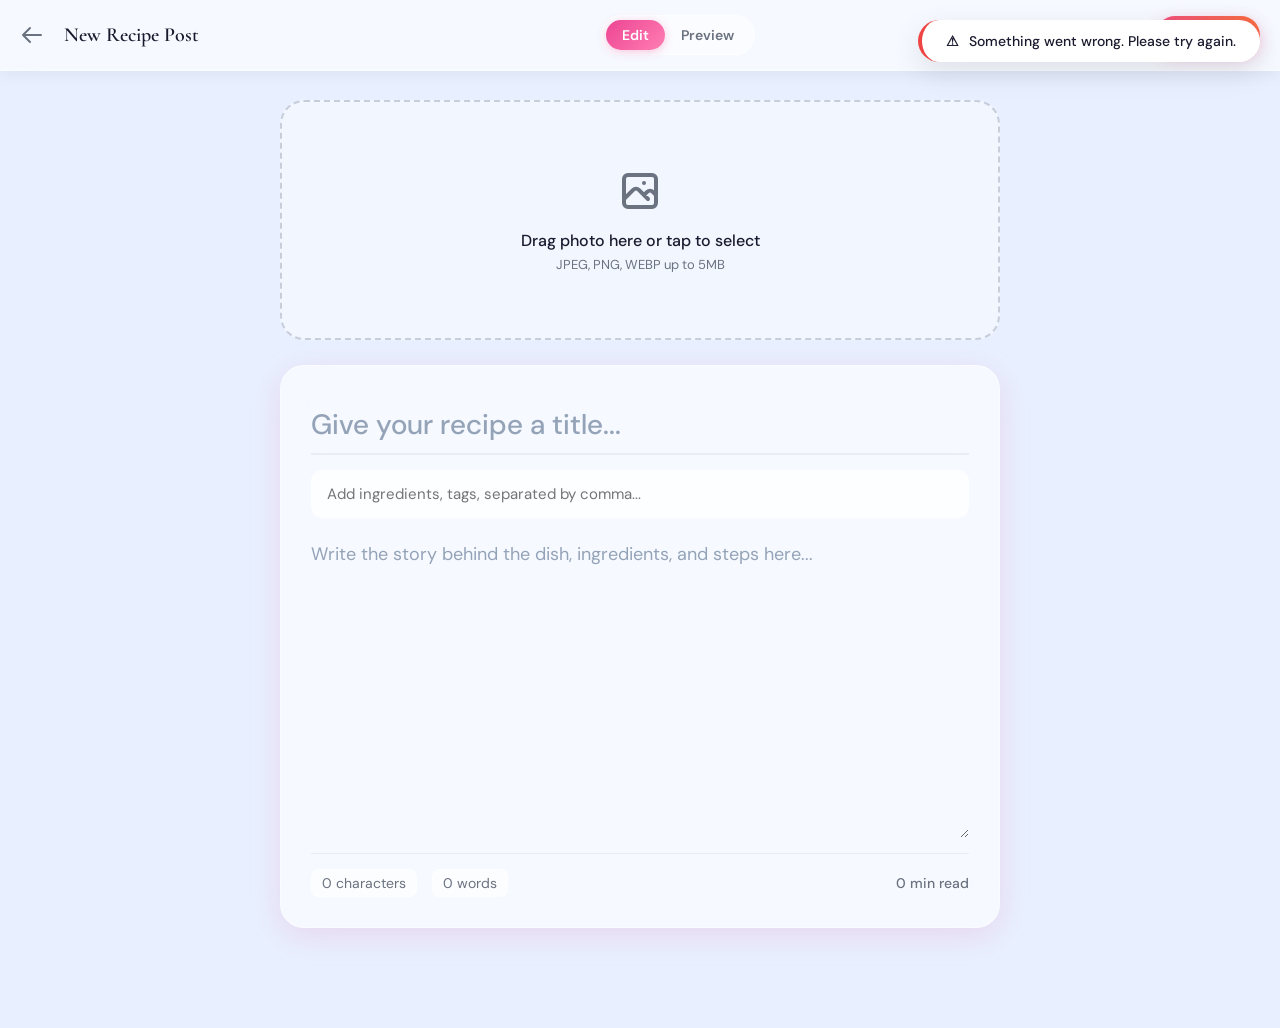
==== create-post.html @ 3d7f7ff1 "Initial commit for Vercel deployment" ====
<!DOCTYPE html>
<html lang="en">
<head>
  <meta charset="UTF-8">
  <meta name="viewport" content="width=device-width, initial-scale=1.0">
  <title>Create Post - Admin</title>

  <!-- Google Fonts -->
  <link rel="preconnect" href="https://fonts.googleapis.com">
  <link rel="preconnect" href="https://fonts.gstatic.com" crossorigin>
  <link href="https://fonts.googleapis.com/css2?family=Cormorant+Garamond:ital,wght@1,500;1,600&family=DM+Sans:wght@400;500;600;700&display=swap" rel="stylesheet">

  <!-- Styles -->
  <link rel="stylesheet" href="css/design-system.css">
  <link rel="stylesheet" href="css/create-post.css">

  <script src="https://cdn.jsdelivr.net/npm/@supabase/supabase-js@2"></script>
</head>

<body class="create-page">

  <!-- Navigation Setup -->
  <nav class="create-nav">
    <div class="header-actions">
      <button class="back-btn" onclick="history.length > 1 ? history.back() : window.location.href='feed.html'">
        <svg fill="none" stroke="currentColor" width="24" viewBox="0 0 24 24"><path stroke-linecap="round" stroke-linejoin="round" stroke-width="2" d="M10 19l-7-7m0 0l7-7m-7 7h18"></path></svg>
      </button>
      <span class="nav-title">New Recipe Post</span>
    </div>
    
    <div class="mode-toggle">
      <button id="editToggleBtn" class="toggle-btn active" onclick="toggleMode('edit')">Edit</button>
      <button id="previewToggleBtn" class="toggle-btn" onclick="toggleMode('preview')">Preview</button>
    </div>
    
    <button class="submit-btn" style="width: auto; padding: 0 24px; min-height: 38px;" onclick="handleInitiatePublish()">
      Publish
    </button>
  </nav>

  <!-- Editor Form Layout -->
  <main id="editorContainer" class="editor-container">
    
    <!-- Drag & Drop Interactive Upload -->
    <div class="upload-zone" id="uploadZone">
      <div id="uploadTextContainer" style="text-align: center;">
        <svg class="upload-icon" fill="none" stroke="currentColor" viewBox="0 0 24 24"><path stroke-linecap="round" stroke-linejoin="round" stroke-width="2" d="M4 16l4.586-4.586a2 2 0 012.828 0L16 16m-2-2l1.586-1.586a2 2 0 012.828 0L20 14m-6-6h.01M6 20h12a2 2 0 002-2V6a2 2 0 00-2-2H6a2 2 0 00-2 2v12a2 2 0 002 2z"></path></svg>
        <p class="upload-text">Drag photo here or tap to select</p>
        <p class="upload-hint">JPEG, PNG, WEBP up to 5MB</p>
      </div>

      <input type="file" id="fileInput" accept="image/jpeg, image/png, image/webp" style="display: none;">

      <div class="image-preview-container" id="imagePreviewContainer">
        <img id="previewImg" class="image-preview" src="[data-uri]" alt="Preview" loading="lazy">
        <button type="button" class="change-photo-btn" onclick="triggerFileSelect(event)">
          <svg width="14" fill="none" stroke="currentColor" viewBox="0 0 24 24"><path stroke-linecap="round" stroke-linejoin="round" stroke-width="2" d="M3 9a2 2 0 012-2h.93a2 2 0 001.664-.89l.812-1.22A2 2 0 0110.07 4h3.86a2 2 0 011.664.89l.812 1.22A2 2 0 0018.07 7H19a2 2 0 012 2v9a2 2 0 01-2 2H5a2 2 0 01-2-2V9z"></path><path stroke-linecap="round" stroke-linejoin="round" stroke-width="2" d="M15 13a3 3 0 11-6 0 3 3 0 016 0z"></path></svg> Change Photo
        </button>
      </div>
    </div>

    <!-- Main Content Input Form -->
    <div class="editor-card">
      <input type="text" id="postTitleInput" class="title-input" placeholder="Give your recipe a title..." aria-label="Recipe Title" required>
      
      <!-- Tags / Categories Input -->
      <div class="tags-input-wrapper" id="tagsWrapper" style="margin-top: 15px;">
        <!-- Tag chips injected by JS -->
        <input type="text" id="tagsInput" class="tag-input" placeholder="Add ingredients, tags, separated by comma..." aria-label="Recipe Tags">
      </div>

      <textarea id="postContentInput" class="content-input" placeholder="Write the story behind the dish, ingredients, and steps here..." aria-label="Recipe Content" required></textarea>
      
      <div class="editor-meta">
        <div class="meta-stats">
          <span class="meta-chip" id="charCountLabel">0 characters</span>
          <span class="meta-chip" id="wordCountLabel">0 words</span>
        </div>
        <span id="readTimeLabel" style="font-weight: 500;">0 min read</span>
      </div>
    </div>
  </main>

  <!-- Realtime Preview Skeleton Block -->
  <main id="previewContainer" class="preview-container">
    <div class="preview-hero">
      <img id="prevHeroImage" src="" alt="Hero Background">
    </div>
    <div class="preview-card">
      <h1 class="preview-title" id="prevTitle">Title Template</h1>
      <div class="preview-tags" id="prevTags"></div>
      <div class="preview-meta">
        <span id="prevDate">Date</span> | Just Now
      </div>
      <div class="preview-body" id="prevBody">
        Content Template.
      </div>
    </div>
  </main>

  <!-- Full Screen Blocking Publish State (Prevents corruption) -->
  <div id="publishOverlay" class="publish-overlay">
    <div class="publishing-spinner"></div>
    <div class="publishing-text">Publishing to Silvassa...</div>
  </div>

  <div id="toastContainer" class="toast-container"></div>

  <script src="js/config.js"></script>
  <script src="js/utils.js"></script>
  <script src="js/create-post.js"></script>
</body>
</html>
---- css/design-system.css ----
/* ============================================================
   DESIGN SYSTEM — HappyFoodHappySilvassa
   Global tokens, resets, and shared component styles.
   Link this file on EVERY page of the app.
   ============================================================ */

/* === DESIGN TOKENS === */
:root {
  --color-pink: #ed4593;
  --color-blue: #e8f0ff;
  --color-dark: #1a1a2e;
  --color-gray: #6b7280;
  --color-success: #10b981;
  --color-error: #ef4444;
  --glass-bg: rgba(255, 255, 255, 0.60);
  --glass-blur: blur(20px);
  --glass-border: 1px solid rgba(255, 255, 255, 0.40);
  --radius-card: 24px;
  --radius-pill: 50px;
  --shadow-pink: 0 8px 32px rgba(237, 69, 147, 0.15);
  --font-serif: 'Cormorant Garamond', serif;
  --font-sans: 'DM Sans', sans-serif;
}

/* === RESET === */
* {
  box-sizing: border-box;
  margin: 0;
  padding: 0;
}

body {
  font-family: var(--font-sans);
  background-color: var(--color-blue);
  color: var(--color-dark);
  min-height: 100vh;
}

/* === SHARED BUTTON STYLES === */
.submit-btn {
  width: 100%;
  min-height: 48px;
  border: none;
  border-radius: var(--radius-pill);
  background: linear-gradient(45deg, var(--color-pink) 0%, #ff8a00 100%);
  background-size: 200% auto;
  color: white;
  font-family: var(--font-sans);
  font-weight: 600;
  font-size: 16px;
  cursor: pointer;
  transition: all 0.3s ease;
  display: flex;
  align-items: center;
  justify-content: center;
  box-shadow: 0 4px 15px rgba(237, 69, 147, 0.3);
  position: relative;
  overflow: hidden;
}

.submit-btn:hover {
  box-shadow: 0 6px 20px rgba(237, 69, 147, 0.5);
  background-position: right center;
}

.submit-btn:active {
  transform: scale(0.97);
}

/* Spinner inside buttons */
.submit-btn .spinner {
  display: none;
  width: 20px;
  height: 20px;
  border: 3px solid rgba(255, 255, 255, 0.3);
  border-top-color: white;
  border-radius: 50%;
  animation: spin 1s linear infinite;
}

.submit-btn.loading .btn-text {
  display: none;
}

.submit-btn.loading .spinner {
  display: block;
}

.submit-btn.loading {
  pointer-events: none;
  opacity: 0.8;
}

@keyframes spin {
  to { transform: rotate(360deg); }
}

/* === TOAST SYSTEM === */
.toast-container {
  position: fixed;
  top: 20px;
  right: 20px;
  z-index: 1000;
  display: flex;
  flex-direction: column;
  gap: 10px;
}

.toast {
  padding: 12px 24px;
  border-radius: var(--radius-pill);
  background: white;
  color: var(--color-dark);
  font-weight: 500;
  font-size: 14px;
  box-shadow: 0 10px 30px rgba(0, 0, 0, 0.1);
  display: flex;
  align-items: center;
  gap: 10px;
  transform: translateX(120%);
  transition: transform 0.3s cubic-bezier(0.34, 1.56, 0.64, 1), opacity 0.3s ease;
}

.toast.show {
  transform: translateX(0);
}

.toast.hide {
  opacity: 0;
  transform: translateY(-20px);
}

.toast.success {
  border-left: 4px solid var(--color-success);
}

.toast.error {
  border-left: 4px solid var(--color-error);
}

.toast.info {
  border-left: 4px solid var(--color-blue);
}

/* === SHARED FORM INPUT STYLES === */
.input-group {
  margin-bottom: 20px;
  position: relative;
}

.input-group input {
  width: 100%;
  padding: 0 20px 0 45px;
  border: 1px solid rgba(255, 255, 255, 0.7);
  border-radius: var(--radius-pill);
  min-height: 48px;
  font-family: var(--font-sans);
  font-size: 15px;
  background: rgba(255, 255, 255, 0.8);
  color: var(--color-dark);
  outline: none;
  transition: all 0.2s ease;
}

.input-group input:focus {
  border-color: var(--color-pink);
  box-shadow: 0 0 0 3px rgba(237, 69, 147, 0.1);
  background: #fff;
}

.password-toggle {
  position: absolute;
  right: 15px;
  top: 50%;
  transform: translateY(-50%);
  background: none;
  border: none;
  cursor: pointer;
  color: var(--color-gray);
  display: flex;
  align-items: center;
  justify-content: center;
  padding: 5px;
}

.password-toggle:hover {
  color: var(--color-pink);
}

.password-toggle svg {
  width: 20px;
  height: 20px;
}

/* SVG icon utility for inputs */
.icon {
  width: 20px;
  height: 20px;
  position: absolute;
  left: 15px;
  top: 14px;
  color: var(--color-gray);
}

/* === ADMIN NOTIFICATION SYSTEM === */
.admin-bell-fab {
  position: fixed;
  bottom: 20px;
  left: 20px;
  width: 56px;
  height: 56px;
  background: var(--color-dark);
  color: white;
  border-radius: 50%;
  display: flex;
  align-items: center;
  justify-content: center;
  box-shadow: 0 4px 15px rgba(0,0,0,0.3);
  cursor: pointer;
  z-index: 9999;
  transition: all 0.3s ease;
}
.admin-bell-fab:hover {
  transform: scale(1.1) rotate(10deg);
  background: var(--color-pink);
}

.admin-notif-panel {
  position: fixed;
  bottom: 90px;
  left: 20px;
  width: 320px;
  max-width: calc(100vw - 40px);
  background: var(--glass-bg);
  backdrop-filter: var(--glass-blur);
  -webkit-backdrop-filter: var(--glass-blur);
  border: var(--glass-border);
  border-radius: var(--radius-card);
  box-shadow: 0 10px 40px rgba(0,0,0,0.2);
  z-index: 9998;
  opacity: 0;
  pointer-events: none;
  transform: translateY(20px);
  transition: all 0.3s cubic-bezier(0.175, 0.885, 0.32, 1.275);
  display: flex;
  flex-direction: column;
  overflow: hidden;
}
.admin-notif-panel.active {
  opacity: 1;
  pointer-events: auto;
  transform: translateY(0);
}

.notif-header {
  padding: 15px 20px;
  border-bottom: 1px solid rgba(0,0,0,0.05);
  display: flex;
  justify-content: space-between;
  align-items: center;
  background: rgba(255,255,255,0.5);
}

.notif-content {
  max-height: 400px;
  overflow-y: auto;
  display: flex;
  flex-direction: column;
}

.notif-item {
  display: flex;
  align-items: center;
  gap: 12px;
  padding: 12px 20px;
  border-bottom: 1px solid rgba(0,0,0,0.05);
  text-decoration: none;
  transition: background 0.2s;
}
.notif-item:hover {
  background: rgba(255,255,255,0.7);
}
.notif-item:last-child {
  border-bottom: none;
}
.notif-icon {
  width: 36px;
  height: 36px;
  border-radius: 50%;
  display: flex;
  align-items: center;
  justify-content: center;
  font-size: 16px;
  flex-shrink: 0;
}
.notif-details {
  display: flex;
  flex-direction: column;
}

/* === MODAL & CONFIRMATION SYSTEM === */
.modal-overlay {
  position: fixed;
  top: 0;
  left: 0;
  width: 100%;
  height: 100%;
  background: rgba(0, 0, 0, 0.4);
  backdrop-filter: blur(8px);
  -webkit-backdrop-filter: blur(8px);
  display: flex;
  align-items: center;
  justify-content: center;
  z-index: 10000;
  opacity: 0;
  visibility: hidden;
  transition: all 0.3s ease;
}

.modal-overlay.show {
  opacity: 1;
  visibility: visible;
}

.modal-content {
  background: var(--glass-bg);
  backdrop-filter: var(--glass-blur);
  -webkit-backdrop-filter: var(--glass-blur);
  border: var(--glass-border);
  border-radius: var(--radius-card);
  padding: 30px;
  width: 90%;
  max-width: 400px;
  transform: scale(0.9);
  transition: all 0.3s cubic-bezier(0.34, 1.56, 0.64, 1);
  text-align: center;
  box-shadow: 0 20px 50px rgba(0, 0, 0, 0.2);
}

.modal-overlay.show .modal-content {
  transform: scale(1);
}

.modal-title {
  font-family: var(--font-serif);
  font-size: 24px;
  margin-bottom: 15px;
  color: var(--color-dark);
}

.modal-text {
  font-family: var(--font-sans);
  font-size: 16px;
  color: var(--color-gray);
  margin-bottom: 25px;
}

.modal-actions {
  display: flex;
  gap: 15px;
}

.modal-btn {
  flex: 1;
  padding: 12px;
  border-radius: var(--radius-pill);
  font-family: var(--font-sans);
  font-weight: 600;
  font-size: 14px;
  cursor: pointer;
  transition: all 0.2s ease;
  border: none;
}

.modal-btn-cancel {
  background: rgba(0, 0, 0, 0.05);
  color: var(--color-dark);
}

.modal-btn-cancel:hover {
  background: rgba(0, 0, 0, 0.1);
}

.modal-btn-confirm {
  background: var(--color-error);
  color: white;
  box-shadow: 0 4px 15px rgba(239, 68, 68, 0.3);
}

.modal-btn-confirm:hover {
  background: #dc2626;
  box-shadow: 0 6px 20px rgba(239, 68, 68, 0.5);
}

/* ============================================================
   DAY 7: MOBILE & ACCESSIBILITY POLISH
   ============================================================ */

/* 1. Universal Touch Feedback */
a:active, button:active, .nav-item:active, .post-card:active {
  transform: scale(0.96);
  opacity: 0.9;
}

/* 2. High Contrast Focus States for A11y */
input:focus, textarea:focus, button:focus, a:focus {
  outline: 3px solid var(--color-pink);
  outline-offset: 2px;
  border-color: transparent !important;
}

/* 3. Mobile Keyboard Padding */
@media screen and (max-width: 768px) {
  /* Provide empty room so mobile keyboard doesn't cover input forms */
  body:has(input:focus, textarea:focus) {
    padding-bottom: 300px !important;
  }
  
  /* Ensure minimum tap targets on mobile for all forms/buttons */
  input, button, select, textarea, .nav-item {
    min-height: 48px !important; 
    min-width: 48px;
  }
}
---- css/create-post.css ----
/* ============================================================
   CREATE POST PAGE STYLES — HappyFoodHappySilvassa
   ============================================================ */

/* === PAGE FOUNDATION === */
body.create-page {
  background: var(--color-blue);
  min-height: 100vh;
  padding-bottom: 60px;
}

/* === TOP NAVIGATION BAR === */
.create-nav {
  position: fixed;
  top: 0;
  left: 0;
  width: 100%;
  padding: 15px 20px;
  display: flex;
  align-items: center;
  justify-content: space-between;
  background: var(--glass-bg);
  backdrop-filter: var(--glass-blur);
  border-bottom: var(--glass-border);
  z-index: 100;
  box-shadow: 0 4px 15px rgba(0,0,0,0.05);
}
.nav-title {
  font-family: var(--font-serif);
  font-size: 20px;
  color: var(--color-dark);
  font-weight: 600;
  margin-left: 10px;
}
.back-btn {
  background: none;
  border: none;
  color: var(--color-gray);
  display: flex;
  align-items: center;
  justify-content: center;
  cursor: pointer;
  transition: all 0.2s ease;
}
.back-btn:hover { color: var(--color-pink); }
.header-actions {
  display: flex;
  align-items: center;
  gap: 10px;
}

/* Mode Toggle (Edit | Preview) */
.mode-toggle {
  display: flex;
  background: rgba(255,255,255,0.5);
  border-radius: var(--radius-pill);
  padding: 4px;
  border: var(--glass-border);
}
.toggle-btn {
  padding: 6px 16px;
  border: none;
  background: transparent;
  border-radius: var(--radius-pill);
  font-family: var(--font-sans);
  font-size: 14px;
  font-weight: 600;
  color: var(--color-gray);
  cursor: pointer;
  transition: all 0.3s ease;
}
.toggle-btn.active {
  background: linear-gradient(135deg, var(--color-pink), #ff7eb3);
  color: white;
  box-shadow: 0 2px 10px rgba(237, 69, 147, 0.3);
}

/* === EDITOR CONTAINER === */
.editor-container {
  max-width: 760px;
  margin: 100px auto 40px auto;
  padding: 0 20px;
}

/* === IMAGE UPLOAD ZONE === */
.upload-zone {
  width: 100%;
  height: 240px;
  background: rgba(255,255,255,0.4);
  border: 2px dashed rgba(107, 114, 128, 0.3);
  border-radius: var(--radius-card);
  display: flex;
  flex-direction: column;
  align-items: center;
  justify-content: center;
  cursor: pointer;
  transition: all 0.3s ease;
  overflow: hidden;
  position: relative;
  margin-bottom: 25px;
}
.upload-zone:hover {
  background: rgba(255,255,255,0.8);
  border-color: var(--color-pink);
}
.upload-zone.dragover {
  background: rgba(237, 69, 147, 0.1);
  border-color: var(--color-pink);
  transform: scale(1.02);
}

.upload-icon {
  width: 48px;
  height: 48px;
  color: var(--color-gray);
  margin-bottom: 10px;
  transition: color 0.3s;
}
.upload-zone:hover .upload-icon { color: var(--color-pink); }
.upload-text {
  font-family: var(--font-sans);
  color: var(--color-dark);
  font-weight: 500;
}
.upload-hint {
  font-size: 13px;
  color: var(--color-gray);
  margin-top: 5px;
}

/* Image Preview State */
.image-preview-container {
  position: absolute;
  top: 0;
  left: 0;
  width: 100%;
  height: 100%;
  display: none; /* JS toggled */
}
.image-preview-container.active { display: block; }

.image-preview {
  width: 100%;
  height: 100%;
  object-fit: cover;
}

.change-photo-btn {
  position: absolute;
  bottom: 15px;
  right: 15px;
  background: rgba(0,0,0,0.6);
  backdrop-filter: blur(4px);
  color: white;
  border: 1px solid rgba(255,255,255,0.2);
  padding: 8px 16px;
  border-radius: var(--radius-pill);
  font-family: var(--font-sans);
  font-size: 13px;
  font-weight: 600;
  cursor: pointer;
  display: flex;
  align-items: center;
  gap: 6px;
  transition: all 0.2s;
}
.change-photo-btn:hover { background: rgba(0,0,0,0.8); transform: translateY(-2px); }

/* === FORM FIELDS === */
.editor-card {
  background: var(--glass-bg);
  backdrop-filter: var(--glass-blur);
  border: var(--glass-border);
  border-radius: var(--radius-card);
  padding: 30px;
  box-shadow: var(--shadow-pink);
}

.form-group { margin-bottom: 20px; position: relative; }

/* Tags Input */
.tags-input-wrapper {
  display: flex;
  flex-wrap: wrap;
  gap: 8px;
  padding: 12px 15px;
  background: rgba(255,255,255,0.7);
  border: 1px solid rgba(255,255,255,0.4);
  border-radius: 12px;
  transition: all 0.3s ease;
  min-height: 48px;
}
.tags-input-wrapper:focus-within {
  background: white;
  border-color: var(--color-pink);
  box-shadow: 0 0 0 3px rgba(237, 69, 147, 0.1);
}

.tag-chip {
  background: linear-gradient(135deg, var(--color-pink), #ff7eb3);
  color: white;
  padding: 4px 12px;
  border-radius: var(--radius-pill);
  font-size: 13px;
  font-weight: 600;
  display: flex;
  align-items: center;
  gap: 6px;
}
.tag-remove {
  background: none;
  border: none;
  color: white;
  cursor: pointer;
  display: flex;
  opacity: 0.8;
}
.tag-remove:hover { opacity: 1; }

.tag-input {
  flex: 1;
  min-width: 120px;
  border: none;
  background: transparent;
  outline: none;
  font-family: var(--font-sans);
  font-size: 15px;
  color: var(--color-dark);
}

/* Inputs */
.title-input {
  width: 100%;
  font-family: var(--font-sans);
  font-weight: 700;
  font-size: 28px;
  color: var(--color-dark);
  border: none;
  border-bottom: 2px solid rgba(0,0,0,0.05);
  background: transparent;
  padding: 10px 0;
  outline: none;
  transition: border-color 0.3s;
}
.title-input:focus { border-bottom-color: var(--color-pink); }
.title-input::placeholder { color: #94a3b8; font-weight: 500; }

.content-input {
  width: 100%;
  font-family: var(--font-sans);
  font-size: 18px;
  line-height: 1.8;
  color: #334155;
  border: none;
  background: transparent;
  min-height: 300px;
  resize: vertical;
  outline: none;
  margin-top: 20px;
}
.content-input::placeholder { color: #94a3b8; }

/* Editor Meta */
.editor-meta {
  display: flex;
  justify-content: space-between;
  align-items: center;
  border-top: 1px solid rgba(0,0,0,0.05);
  padding-top: 15px;
  margin-top: 10px;
  font-size: 14px;
  color: var(--color-gray);
  font-family: var(--font-sans);
}

.meta-stats { display: flex; gap: 15px; }
.meta-chip {
  background: rgba(255,255,255,0.6);
  padding: 4px 10px;
  border-radius: 8px;
  border: var(--glass-border);
}

/* Schedule Toggle */
.schedule-group {
  display: flex;
  align-items: center;
  gap: 10px;
}
.schedule-input {
  padding: 6px 12px;
  border-radius: 8px;
  border: 1px solid rgba(0,0,0,0.1);
  font-family: var(--font-sans);
  outline: none;
  display: none; /* Hidden until toggled */
}
.schedule-input.active { display: block; }

/* === PREVIEW MODE === */
.preview-container {
  display: none; /* Toggled by JS */
  max-width: 720px;
  margin: 100px auto 40px auto;
}
.preview-container.active { display: block; }
.editor-container.hidden { display: none; }

.preview-hero {
  border-radius: var(--radius-card);
  overflow: hidden;
  height: 360px;
  margin-bottom: -40px;
  position: relative;
  z-index: 1;
  box-shadow: 0 10px 30px rgba(0,0,0,0.1);
}
@media (min-width: 768px) { .preview-hero { height: 480px; } }

.preview-hero img { width: 100%; height: 100%; object-fit: cover; }

.preview-card {
  background: var(--glass-bg);
  backdrop-filter: var(--glass-blur);
  border: var(--glass-border);
  border-radius: var(--radius-card);
  padding: 40px 30px;
  position: relative;
  z-index: 10;
  box-shadow: var(--shadow-pink);
  margin: 0 20px;
}

.preview-title {
  font-family: var(--font-serif);
  font-size: 32px;
  color: var(--color-dark);
  line-height: 1.2;
  margin-bottom: 15px;
}

.preview-tags {
  display: flex;
  gap: 8px;
  margin-bottom: 20px;
  flex-wrap: wrap;
}

.preview-meta { color: var(--color-gray); font-size: 15px; margin-bottom: 30px; padding-bottom: 20px; border-bottom: 1px solid rgba(0,0,0,0.05); }

.preview-body { font-family: var(--font-sans); font-size: 18px; line-height: 1.8; color: #334155; white-space: pre-wrap; }


/* === PUBLISH OVERLAY === */
.publish-overlay {
  position: fixed;
  top: 0; left: 0; width: 100%; height: 100%;
  background: rgba(255,255,255,0.8);
  backdrop-filter: blur(10px);
  z-index: 1000;
  display: flex;
  flex-direction: column;
  align-items: center;
  justify-content: center;
  opacity: 0;
  pointer-events: none;
  transition: opacity 0.3s;
}
.publish-overlay.active { opacity: 1; pointer-events: auto; }

.publishing-text {
  font-family: var(--font-serif);
  font-size: 28px;
  color: var(--color-pink);
  font-style: italic;
  margin-top: 20px;
}
.publishing-spinner {
  width: 50px;
  height: 50px;
  border: 4px solid rgba(237, 69, 147, 0.2);
  border-top-color: var(--color-pink);
  border-radius: 50%;
  animation: spin 1s linear infinite;
}

/* === SHAKE ANIMATION FOR VALIDATION === */
@keyframes shake {
  0%, 100% { transform: translateX(0); }
  25% { transform: translateX(-5px); }
  75% { transform: translateX(5px); }
}
.shake { animation: shake 0.3s ease-in-out; border-color: var(--color-error) !important; }
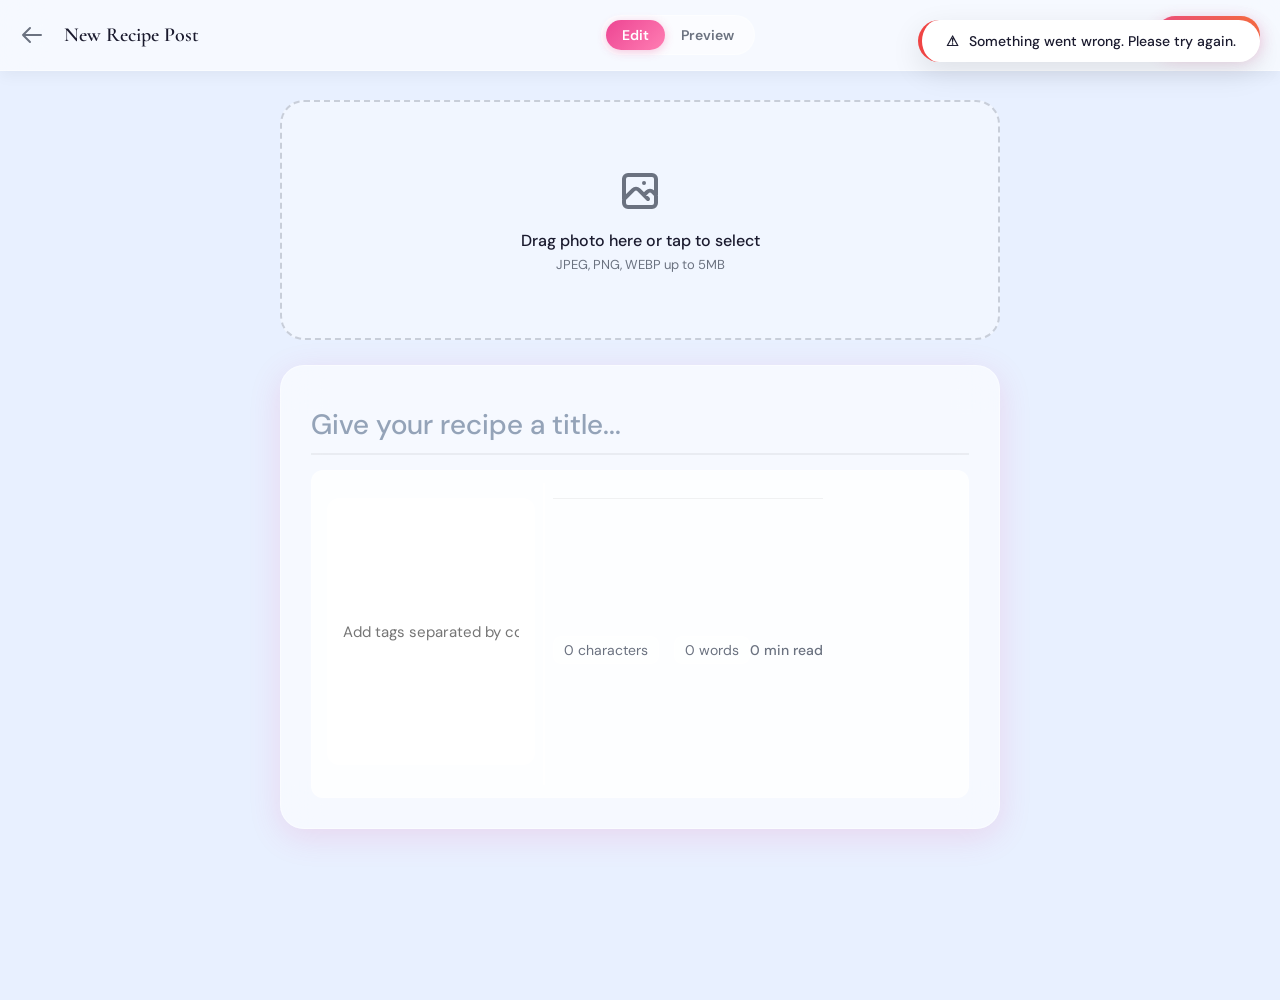
==== commit 5f3dba7e: "feat: integrated quill js for rich text recipe designer" ====
--- a/create-post.html
+++ b/create-post.html
@@ -13,7 +13,9 @@
   <!-- Styles -->
   <link rel="stylesheet" href="css/design-system.css">
   <link rel="stylesheet" href="css/create-post.css">
-
+  <!-- Quill Rich Text Editor -->
+  <link href="https://cdn.quilljs.com/1.3.6/quill.snow.css" rel="stylesheet">
+  
   <script src="https://cdn.jsdelivr.net/npm/@supabase/supabase-js@2"></script>
 </head>
 
@@ -65,13 +67,19 @@
       
       <!-- Tags / Categories Input -->
       <div class="tags-input-wrapper" id="tagsWrapper" style="margin-top: 15px;">
+      <div class="tags-input-wrapper" id="tagsWrapper" style="margin-top: 15px; margin-bottom: 20px;">
         <!-- Tag chips injected by JS -->
-        <input type="text" id="tagsInput" class="tag-input" placeholder="Add ingredients, tags, separated by comma..." aria-label="Recipe Tags">
+        <input type="text" id="tagsInput" class="tag-input" placeholder="Add tags separated by comma..." aria-label="Recipe Tags">
       </div>
 
-      <textarea id="postContentInput" class="content-input" placeholder="Write the story behind the dish, ingredients, and steps here..." aria-label="Recipe Content" required></textarea>
+      <!-- Quill Editor Container -->
+      <div id="editorWrapper" style="background: white; border-radius: 8px; overflow: hidden; border: var(--glass-border);">
+        <div id="quillEditor" style="height: 300px; font-family: var(--font-sans); font-size: 16px;"></div>
+      </div>
+      <!-- Hidden input to store raw content for validation if needed -->
+      <input type="hidden" id="postContentInput">
       
-      <div class="editor-meta">
+      <div class="editor-meta" style="margin-top: 15px;">
         <div class="meta-stats">
           <span class="meta-chip" id="charCountLabel">0 characters</span>
           <span class="meta-chip" id="wordCountLabel">0 words</span>
@@ -106,6 +114,9 @@
 
   <div id="toastContainer" class="toast-container"></div>
 
+  <!-- Quill JS Core -->
+  <script src="https://cdn.quilljs.com/1.3.6/quill.min.js"></script>
+
   <script src="js/config.js"></script>
   <script src="js/utils.js"></script>
   <script src="js/create-post.js"></script>
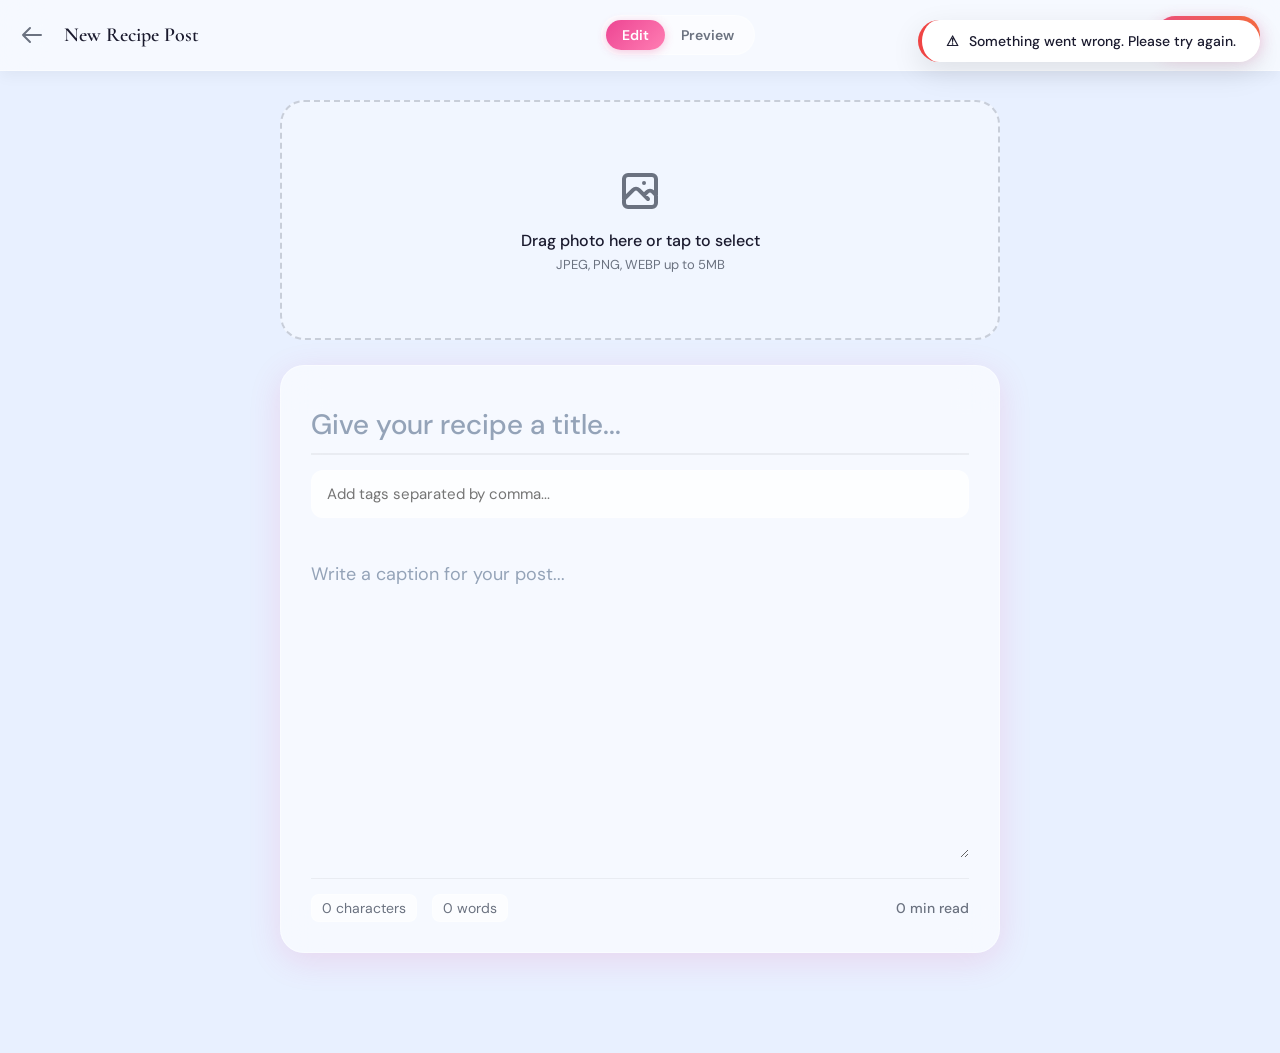
==== commit 0095b3d4: "Fix: OAuth login, remove Quill editor, fix stale profile data" ====
--- a/create-post.html
+++ b/create-post.html
@@ -3,7 +3,12 @@
 <head>
   <meta charset="UTF-8">
   <meta name="viewport" content="width=device-width, initial-scale=1.0">
-  <title>Create Post - Admin</title>
+  <title>Create Post - HappyFood</title>
+  
+  <!-- SEO & PWA Meta Tags -->
+  <meta name="description" content="Create a new delicious recipe.">
+  <meta name="theme-color" content="#ED4593">
+  <link rel="manifest" href="/manifest.json">
 
   <!-- Google Fonts -->
   <link rel="preconnect" href="https://fonts.googleapis.com">
@@ -13,8 +18,6 @@
   <!-- Styles -->
   <link rel="stylesheet" href="css/design-system.css">
   <link rel="stylesheet" href="css/create-post.css">
-  <!-- Quill Rich Text Editor -->
-  <link href="https://cdn.quilljs.com/1.3.6/quill.snow.css" rel="stylesheet">
   
   <script src="https://cdn.jsdelivr.net/npm/@supabase/supabase-js@2"></script>
 </head>
@@ -66,18 +69,13 @@
       <input type="text" id="postTitleInput" class="title-input" placeholder="Give your recipe a title..." aria-label="Recipe Title" required>
       
       <!-- Tags / Categories Input -->
-      <div class="tags-input-wrapper" id="tagsWrapper" style="margin-top: 15px;">
       <div class="tags-input-wrapper" id="tagsWrapper" style="margin-top: 15px; margin-bottom: 20px;">
         <!-- Tag chips injected by JS -->
         <input type="text" id="tagsInput" class="tag-input" placeholder="Add tags separated by comma..." aria-label="Recipe Tags">
       </div>
 
-      <!-- Quill Editor Container -->
-      <div id="editorWrapper" style="background: white; border-radius: 8px; overflow: hidden; border: var(--glass-border);">
-        <div id="quillEditor" style="height: 300px; font-family: var(--font-sans); font-size: 16px;"></div>
-      </div>
-      <!-- Hidden input to store raw content for validation if needed -->
-      <input type="hidden" id="postContentInput">
+      <!-- Simple Plain Text Caption -->
+      <textarea id="postContentInput" class="content-input" placeholder="Write a caption for your post..." aria-label="Post Caption"></textarea>
       
       <div class="editor-meta" style="margin-top: 15px;">
         <div class="meta-stats">
@@ -114,9 +112,6 @@
 
   <div id="toastContainer" class="toast-container"></div>
 
-  <!-- Quill JS Core -->
-  <script src="https://cdn.quilljs.com/1.3.6/quill.min.js"></script>
-
   <script src="js/config.js"></script>
   <script src="js/utils.js"></script>
   <script src="js/create-post.js"></script>
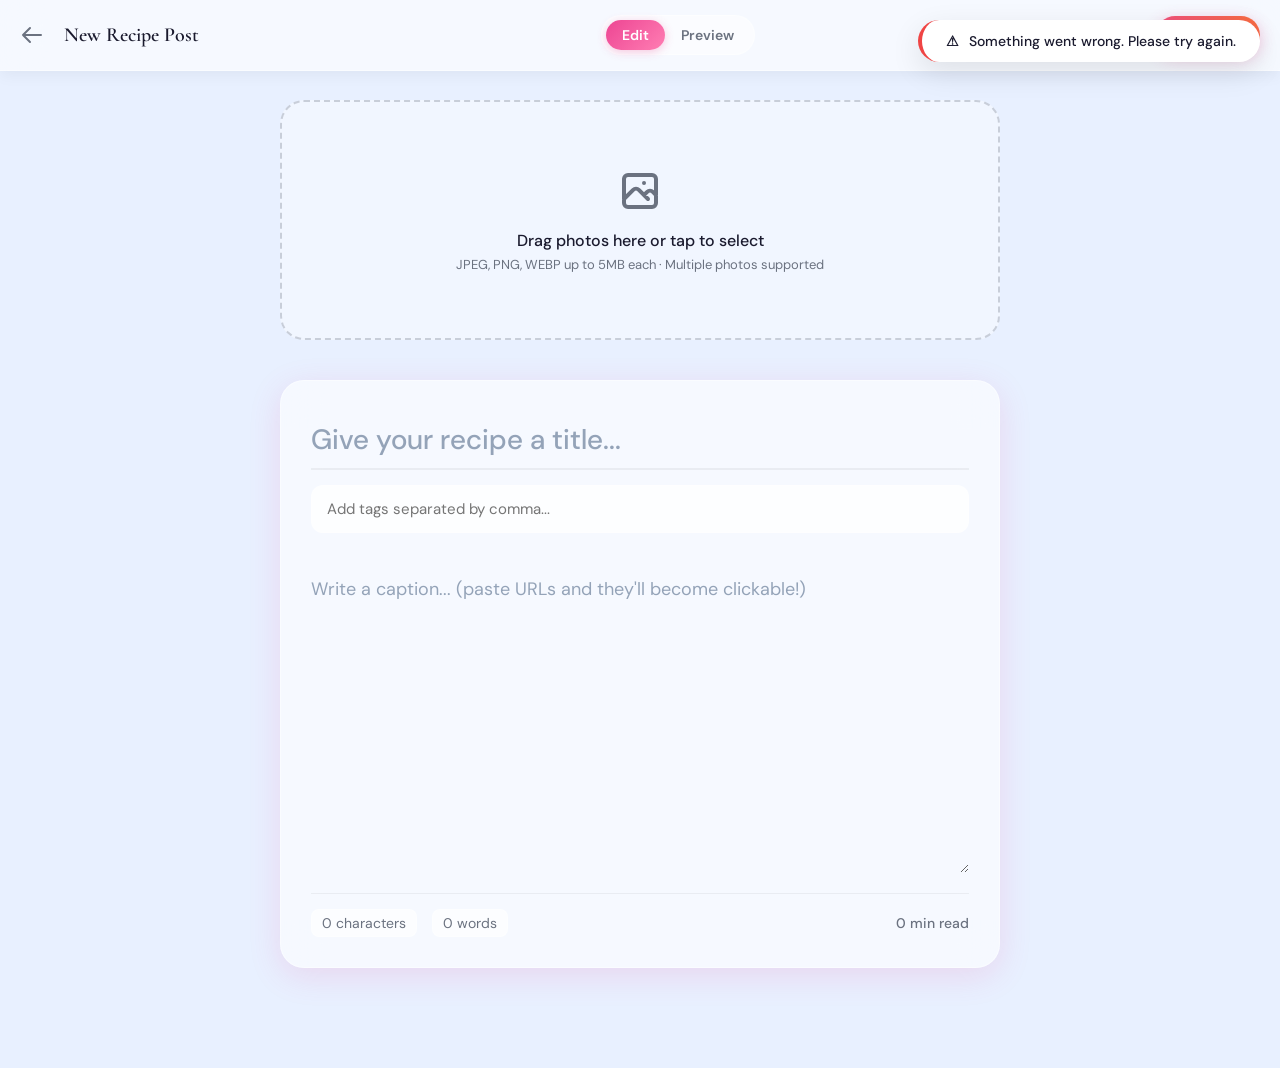
==== commit a9ee07d9: "Feature: Multi-image carousel, lightbox viewer, clickable links in posts" ====
--- a/create-post.html
+++ b/create-post.html
@@ -46,22 +46,24 @@
   <!-- Editor Form Layout -->
   <main id="editorContainer" class="editor-container">
     
-    <!-- Drag & Drop Interactive Upload -->
+    <!-- Multiple Image Upload Zone -->
     <div class="upload-zone" id="uploadZone">
       <div id="uploadTextContainer" style="text-align: center;">
         <svg class="upload-icon" fill="none" stroke="currentColor" viewBox="0 0 24 24"><path stroke-linecap="round" stroke-linejoin="round" stroke-width="2" d="M4 16l4.586-4.586a2 2 0 012.828 0L16 16m-2-2l1.586-1.586a2 2 0 012.828 0L20 14m-6-6h.01M6 20h12a2 2 0 002-2V6a2 2 0 00-2-2H6a2 2 0 00-2 2v12a2 2 0 002 2z"></path></svg>
-        <p class="upload-text">Drag photo here or tap to select</p>
-        <p class="upload-hint">JPEG, PNG, WEBP up to 5MB</p>
+        <p class="upload-text">Drag photos here or tap to select</p>
+        <p class="upload-hint">JPEG, PNG, WEBP up to 5MB each · Multiple photos supported</p>
       </div>
 
-      <input type="file" id="fileInput" accept="image/jpeg, image/png, image/webp" style="display: none;">
+      <input type="file" id="fileInput" accept="image/jpeg, image/png, image/webp" multiple style="display: none;">
+    </div>
 
-      <div class="image-preview-container" id="imagePreviewContainer">
-        <img id="previewImg" class="image-preview" src="[data-uri]" alt="Preview" loading="lazy">
-        <button type="button" class="change-photo-btn" onclick="triggerFileSelect(event)">
-          <svg width="14" fill="none" stroke="currentColor" viewBox="0 0 24 24"><path stroke-linecap="round" stroke-linejoin="round" stroke-width="2" d="M3 9a2 2 0 012-2h.93a2 2 0 001.664-.89l.812-1.22A2 2 0 0110.07 4h3.86a2 2 0 011.664.89l.812 1.22A2 2 0 0018.07 7H19a2 2 0 012 2v9a2 2 0 01-2 2H5a2 2 0 01-2-2V9z"></path><path stroke-linecap="round" stroke-linejoin="round" stroke-width="2" d="M15 13a3 3 0 11-6 0 3 3 0 016 0z"></path></svg> Change Photo
-        </button>
-      </div>
+    <!-- Image Thumbnails Preview Strip -->
+    <div class="image-thumbs-strip" id="imageThumbsStrip">
+      <!-- Thumbnails injected by JS -->
+      <button type="button" class="add-more-btn" id="addMoreBtn" onclick="document.getElementById('fileInput').click()" style="display:none;">
+        <svg width="24" fill="none" stroke="currentColor" viewBox="0 0 24 24"><path stroke-linecap="round" stroke-linejoin="round" stroke-width="2" d="M12 4v16m8-8H4"></path></svg>
+        Add
+      </button>
     </div>
 
     <!-- Main Content Input Form -->
@@ -74,8 +76,8 @@
         <input type="text" id="tagsInput" class="tag-input" placeholder="Add tags separated by comma..." aria-label="Recipe Tags">
       </div>
 
-      <!-- Simple Plain Text Caption -->
-      <textarea id="postContentInput" class="content-input" placeholder="Write a caption for your post..." aria-label="Post Caption"></textarea>
+      <!-- Simple Plain Text Caption with link support -->
+      <textarea id="postContentInput" class="content-input" placeholder="Write a caption... (paste URLs and they'll become clickable!)" aria-label="Post Caption"></textarea>
       
       <div class="editor-meta" style="margin-top: 15px;">
         <div class="meta-stats">
--- a/css/create-post.css
+++ b/css/create-post.css
@@ -97,8 +97,17 @@
   transition: all 0.3s ease;
   overflow: hidden;
   position: relative;
-  margin-bottom: 25px;
-}
+  margin-bottom: 15px;
+}
+.upload-zone.has-images {
+  height: 80px;
+  border-style: solid;
+  border-color: rgba(237, 69, 147, 0.3);
+  background: rgba(237, 69, 147, 0.05);
+}
+.upload-zone.has-images #uploadTextContainer .upload-icon { width: 28px; height: 28px; margin-bottom: 0; }
+.upload-zone.has-images .upload-text { font-size: 14px; }
+.upload-zone.has-images .upload-hint { display: none; }
 .upload-zone:hover {
   background: rgba(255,255,255,0.8);
   border-color: var(--color-pink);
@@ -108,6 +117,92 @@
   border-color: var(--color-pink);
   transform: scale(1.02);
 }
+
+/* === MULTI-IMAGE THUMBNAIL STRIP === */
+.image-thumbs-strip {
+  display: flex;
+  gap: 10px;
+  overflow-x: auto;
+  padding: 0 0 15px 0;
+  margin-bottom: 10px;
+  scroll-behavior: smooth;
+  -webkit-overflow-scrolling: touch;
+}
+.image-thumbs-strip::-webkit-scrollbar { height: 4px; }
+.image-thumbs-strip::-webkit-scrollbar-thumb { background: rgba(237, 69, 147, 0.3); border-radius: 4px; }
+
+.thumb-item {
+  position: relative;
+  min-width: 90px;
+  width: 90px;
+  height: 90px;
+  border-radius: 12px;
+  overflow: hidden;
+  flex-shrink: 0;
+  box-shadow: 0 2px 10px rgba(0,0,0,0.1);
+  border: 2px solid transparent;
+  transition: all 0.2s ease;
+}
+.thumb-item:hover { border-color: var(--color-pink); transform: scale(1.05); }
+.thumb-item img { width: 100%; height: 100%; object-fit: cover; }
+
+.thumb-remove {
+  position: absolute;
+  top: 4px;
+  right: 4px;
+  width: 22px;
+  height: 22px;
+  border-radius: 50%;
+  background: rgba(0,0,0,0.7);
+  color: white;
+  border: none;
+  font-size: 12px;
+  cursor: pointer;
+  display: flex;
+  align-items: center;
+  justify-content: center;
+  opacity: 0;
+  transition: opacity 0.2s;
+}
+.thumb-item:hover .thumb-remove { opacity: 1; }
+
+.thumb-badge {
+  position: absolute;
+  bottom: 4px;
+  left: 4px;
+  background: var(--color-pink);
+  color: white;
+  width: 20px;
+  height: 20px;
+  border-radius: 50%;
+  font-size: 11px;
+  font-weight: 700;
+  display: flex;
+  align-items: center;
+  justify-content: center;
+}
+
+.add-more-btn {
+  min-width: 90px;
+  width: 90px;
+  height: 90px;
+  border-radius: 12px;
+  border: 2px dashed rgba(237, 69, 147, 0.4);
+  background: rgba(237, 69, 147, 0.05);
+  color: var(--color-pink);
+  cursor: pointer;
+  display: flex;
+  flex-direction: column;
+  align-items: center;
+  justify-content: center;
+  gap: 4px;
+  font-family: var(--font-sans);
+  font-size: 12px;
+  font-weight: 600;
+  flex-shrink: 0;
+  transition: all 0.2s;
+}
+.add-more-btn:hover { background: rgba(237, 69, 147, 0.12); border-color: var(--color-pink); }
 
 .upload-icon {
   width: 48px;
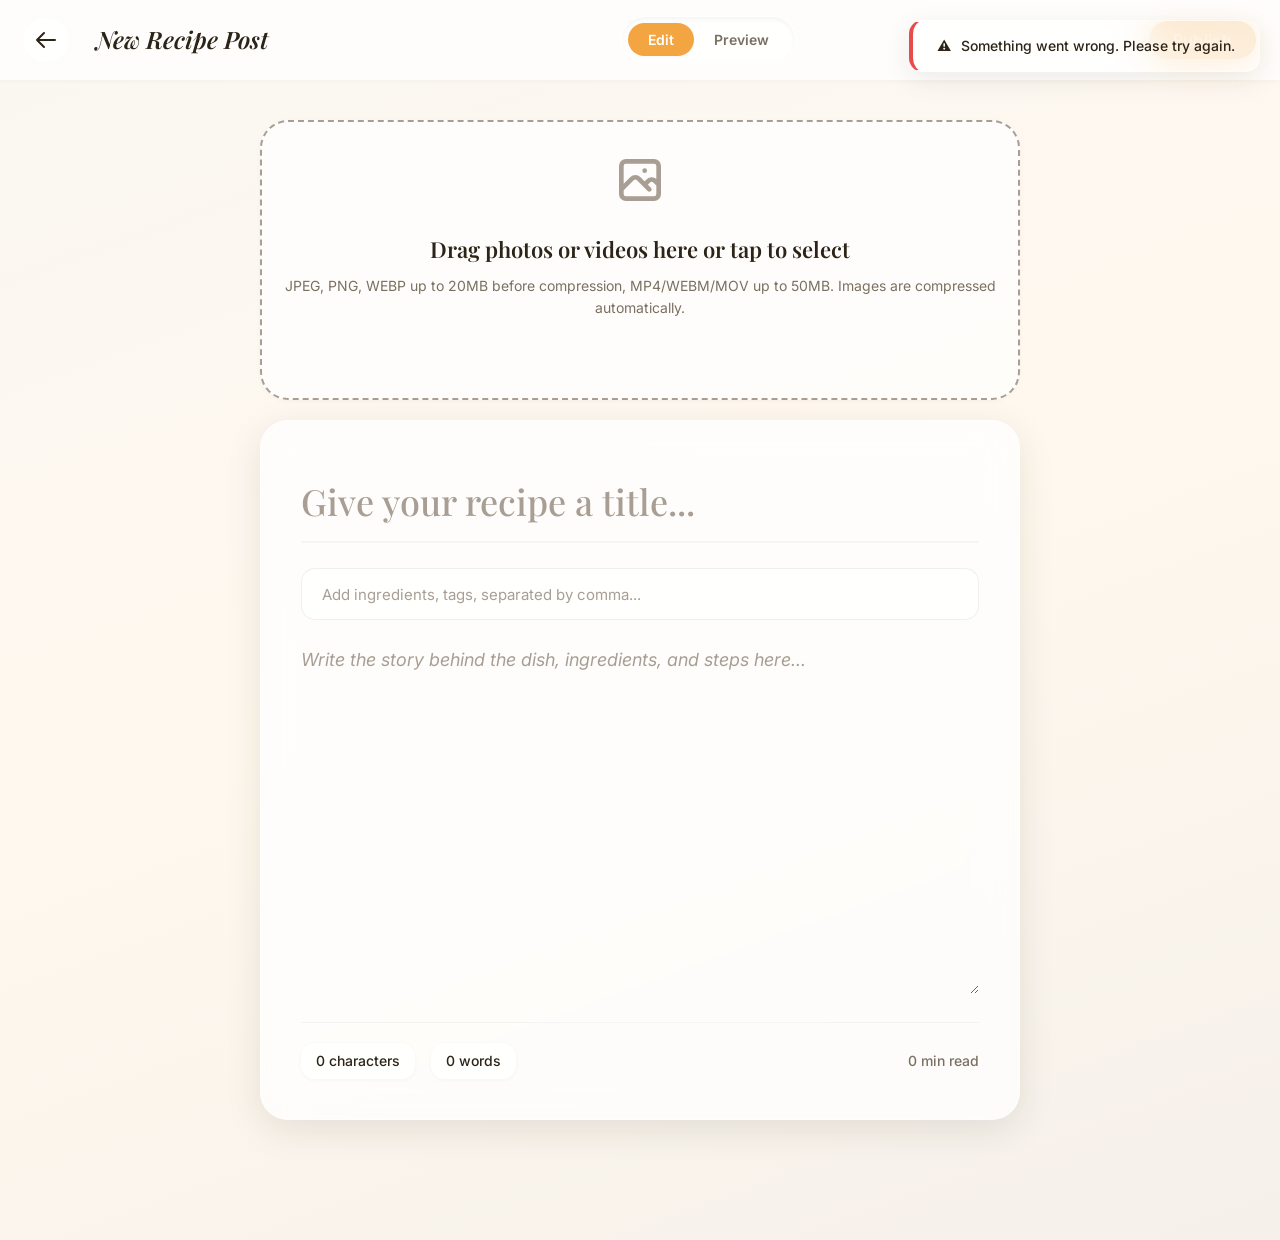
==== commit 734b8e79: "Finalize production hardening and launch updates" ====
--- a/create-post.html
+++ b/create-post.html
@@ -1,24 +1,45 @@
 <!DOCTYPE html>
 <html lang="en">
+
 <head>
   <meta charset="UTF-8">
   <meta name="viewport" content="width=device-width, initial-scale=1.0">
   <title>Create Post - HappyFood</title>
-  
+
   <!-- SEO & PWA Meta Tags -->
   <meta name="description" content="Create a new delicious recipe.">
-  <meta name="theme-color" content="#ED4593">
-  <link rel="manifest" href="/manifest.json">
+  <meta name="theme-color" content="#F2A541">
+  <script>
+    if (location.hostname === '127.0.0.1' || location.hostname === 'localhost') {
+      if ('serviceWorker' in navigator) {
+        navigator.serviceWorker.getRegistrations().then((registrations) => {
+          registrations.forEach((registration) => registration.unregister());
+        }).catch(() => {});
+      }
 
-  <!-- Google Fonts -->
+      if ('caches' in window) {
+        caches.keys().then((keys) => Promise.all(keys.map((key) => caches.delete(key)))).catch(() => {});
+      }
+    }
+  </script>
+  <link rel="manifest" href="/manifest.json?v=20260313c">
+  <link rel="icon" type="image/png" href="/icons/icon-192.png?v=20260313c">
+  <link rel="apple-touch-icon" href="/icons/icon-192.png?v=20260313c">
+
+  <!-- Theme Script (Must load first) -->
+  <script src="js/theme.js?v=20260313c"></script>
+
+  <!-- Google Fonts: Inter & Playfair Display -->
   <link rel="preconnect" href="https://fonts.googleapis.com">
   <link rel="preconnect" href="https://fonts.gstatic.com" crossorigin>
-  <link href="https://fonts.googleapis.com/css2?family=Cormorant+Garamond:ital,wght@1,500;1,600&family=DM+Sans:wght@400;500;600;700&display=swap" rel="stylesheet">
+  <link
+    href="https://fonts.googleapis.com/css2?family=Inter:wght@400;500;600;700&family=Playfair+Display:ital,wght@0,600;0,700;1,600;1,700&display=swap"
+    rel="stylesheet">
 
   <!-- Styles -->
-  <link rel="stylesheet" href="css/design-system.css">
-  <link rel="stylesheet" href="css/create-post.css">
-  
+  <link rel="stylesheet" href="css/design-system.css?v=20260313c">
+  <link rel="stylesheet" href="css/create-post.css?v=20260313c">
+
   <script src="https://cdn.jsdelivr.net/npm/@supabase/supabase-js@2"></script>
 </head>
 
@@ -28,58 +49,68 @@
   <nav class="create-nav">
     <div class="header-actions">
       <button class="back-btn" onclick="history.length > 1 ? history.back() : window.location.href='feed.html'">
-        <svg fill="none" stroke="currentColor" width="24" viewBox="0 0 24 24"><path stroke-linecap="round" stroke-linejoin="round" stroke-width="2" d="M10 19l-7-7m0 0l7-7m-7 7h18"></path></svg>
+        <svg fill="none" stroke="currentColor" width="24" viewBox="0 0 24 24">
+          <path stroke-linecap="round" stroke-linejoin="round" stroke-width="2" d="M10 19l-7-7m0 0l7-7m-7 7h18"></path>
+        </svg>
       </button>
       <span class="nav-title">New Recipe Post</span>
     </div>
-    
+
     <div class="mode-toggle">
       <button id="editToggleBtn" class="toggle-btn active" onclick="toggleMode('edit')">Edit</button>
       <button id="previewToggleBtn" class="toggle-btn" onclick="toggleMode('preview')">Preview</button>
     </div>
-    
-    <button class="submit-btn" style="width: auto; padding: 0 24px; min-height: 38px;" onclick="handleInitiatePublish()">
+
+    <button class="submit-btn" style="width: auto; padding: 0 24px; min-height: 38px;"
+      onclick="handleInitiatePublish()">
       Publish
     </button>
   </nav>
 
   <!-- Editor Form Layout -->
   <main id="editorContainer" class="editor-container">
-    
-    <!-- Multiple Image Upload Zone -->
+
+    <!-- Drag & Drop Interactive Upload -->
     <div class="upload-zone" id="uploadZone">
       <div id="uploadTextContainer" style="text-align: center;">
-        <svg class="upload-icon" fill="none" stroke="currentColor" viewBox="0 0 24 24"><path stroke-linecap="round" stroke-linejoin="round" stroke-width="2" d="M4 16l4.586-4.586a2 2 0 012.828 0L16 16m-2-2l1.586-1.586a2 2 0 012.828 0L20 14m-6-6h.01M6 20h12a2 2 0 002-2V6a2 2 0 00-2-2H6a2 2 0 00-2 2v12a2 2 0 002 2z"></path></svg>
-        <p class="upload-text">Drag photos here or tap to select</p>
-        <p class="upload-hint">JPEG, PNG, WEBP up to 5MB each · Multiple photos supported</p>
+        <svg class="upload-icon" fill="none" stroke="currentColor" viewBox="0 0 24 24">
+          <path stroke-linecap="round" stroke-linejoin="round" stroke-width="2"
+            d="M4 16l4.586-4.586a2 2 0 012.828 0L16 16m-2-2l1.586-1.586a2 2 0 012.828 0L20 14m-6-6h.01M6 20h12a2 2 0 002-2V6a2 2 0 00-2-2H6a2 2 0 00-2 2v12a2 2 0 002 2z">
+          </path>
+        </svg>
+        <p class="upload-text">Drag photos or videos here or tap to select</p>
+        <p class="upload-hint">JPEG, PNG, WEBP up to 20MB before compression, MP4/WEBM/MOV up to 50MB. Images are compressed automatically.</p>
       </div>
 
-      <input type="file" id="fileInput" accept="image/jpeg, image/png, image/webp" multiple style="display: none;">
-    </div>
+      <input type="file" id="fileInput" accept="image/jpeg, image/png, image/webp, video/mp4, video/webm, video/quicktime" style="display: none;" multiple>
 
-    <!-- Image Thumbnails Preview Strip -->
-    <div class="image-thumbs-strip" id="imageThumbsStrip">
-      <!-- Thumbnails injected by JS -->
-      <button type="button" class="add-more-btn" id="addMoreBtn" onclick="document.getElementById('fileInput').click()" style="display:none;">
-        <svg width="24" fill="none" stroke="currentColor" viewBox="0 0 24 24"><path stroke-linecap="round" stroke-linejoin="round" stroke-width="2" d="M12 4v16m8-8H4"></path></svg>
-        Add
-      </button>
+      <div class="image-thumbs-strip" id="imageThumbsStrip">
+        <button type="button" id="addMoreBtn" class="add-more-btn" onclick="triggerFileSelect(event)" style="display:none;">
+          <svg width="20" fill="none" stroke="currentColor" viewBox="0 0 24 24">
+            <path stroke-linecap="round" stroke-linejoin="round" stroke-width="2" d="M12 4v16m8-8H4"></path>
+          </svg>
+          Add More
+        </button>
+      </div>
     </div>
 
     <!-- Main Content Input Form -->
     <div class="editor-card">
-      <input type="text" id="postTitleInput" class="title-input" placeholder="Give your recipe a title..." aria-label="Recipe Title" required>
-      
+      <input type="text" id="postTitleInput" class="title-input" placeholder="Give your recipe a title..."
+        aria-label="Recipe Title" required>
+
       <!-- Tags / Categories Input -->
-      <div class="tags-input-wrapper" id="tagsWrapper" style="margin-top: 15px; margin-bottom: 20px;">
+      <div class="tags-input-wrapper" id="tagsWrapper" style="margin-top: 15px;">
         <!-- Tag chips injected by JS -->
-        <input type="text" id="tagsInput" class="tag-input" placeholder="Add tags separated by comma..." aria-label="Recipe Tags">
+        <input type="text" id="tagsInput" class="tag-input" placeholder="Add ingredients, tags, separated by comma..."
+          aria-label="Recipe Tags">
       </div>
 
-      <!-- Simple Plain Text Caption with link support -->
-      <textarea id="postContentInput" class="content-input" placeholder="Write a caption... (paste URLs and they'll become clickable!)" aria-label="Post Caption"></textarea>
-      
-      <div class="editor-meta" style="margin-top: 15px;">
+      <textarea id="postContentInput" class="content-input"
+        placeholder="Write the story behind the dish, ingredients, and steps here..." aria-label="Recipe Content"
+        required></textarea>
+
+      <div class="editor-meta">
         <div class="meta-stats">
           <span class="meta-chip" id="charCountLabel">0 characters</span>
           <span class="meta-chip" id="wordCountLabel">0 words</span>
@@ -114,8 +145,9 @@
 
   <div id="toastContainer" class="toast-container"></div>
 
-  <script src="js/config.js"></script>
-  <script src="js/utils.js"></script>
-  <script src="js/create-post.js"></script>
+  <script src="js/config.js?v=20260313c"></script>
+  <script src="js/utils.js?v=20260313c"></script>
+  <script src="js/create-post.js?v=20260313c"></script>
 </body>
+
 </html>
--- a/css/design-system.css
+++ b/css/design-system.css
@@ -1,70 +1,181 @@
 /* ============================================================
-   DESIGN SYSTEM — HappyFoodHappySilvassa
-   Global tokens, resets, and shared component styles.
-   Link this file on EVERY page of the app.
+   DESIGN SYSTEM V2 — HappyFoodHappySilvassa
+   Warm Food-Inspired Palette · Minimalistic Dark-First Design
+   Golden Amber accent · Deep warm charcoal base
    ============================================================ */
 
-/* === DESIGN TOKENS === */
+/* === DESIGN TOKENS — LIGHT MODE === */
 :root {
-  --color-pink: #ed4593;
-  --color-blue: #e8f0ff;
-  --color-dark: #1a1a2e;
-  --color-gray: #6b7280;
-  --color-success: #10b981;
-  --color-error: #ef4444;
-  --glass-bg: rgba(255, 255, 255, 0.60);
+  /* Primary Accent — Golden Amber (honey, warmth, happiness) */
+  --color-accent: #F2A541;
+  --color-accent-hover: #E0922E;
+  --color-accent-light: rgba(242, 165, 65, 0.10);
+  --color-accent-glow: rgba(242, 165, 65, 0.22);
+
+  /* Backgrounds — Warm Cream */
+  --color-bg: #FAF7F2;
+  --color-bg-gradient: linear-gradient(160deg, #FAF7F2 0%, #FFF8EE 50%, #F5F0EA 100%);
+  --color-surface: rgba(255, 255, 255, 0.72);
+  --color-surface-solid: #FFFFFF;
+  --color-surface-hover: rgba(255, 255, 255, 0.90);
+
+  /* Text — Warm Dark */
+  --color-text: #2C2418;
+  --color-text-secondary: #7A7062;
+  --color-text-muted: #A89E94;
+
+  /* Borders & Dividers */
+  --color-border: rgba(44, 36, 24, 0.07);
+  --color-divider: rgba(44, 36, 24, 0.04);
+
+  /* Status Colors */
+  --color-success: #5CB85C;
+  --color-error: #E74C4C;
+  --color-warning: #F2A541;
+
+  /* Glassmorphism — Light */
+  --glass-bg: rgba(255, 255, 255, 0.50);
+  --glass-bg-strong: rgba(255, 255, 255, 0.75);
   --glass-blur: blur(20px);
   --glass-border: 1px solid rgba(255, 255, 255, 0.40);
-  --radius-card: 24px;
+  --glass-shadow: 0 8px 32px rgba(44, 36, 24, 0.05);
+
+  /* Radii */
+  --radius-sm: 10px;
+  --radius-md: 14px;
+  --radius-lg: 20px;
+  --radius-xl: 28px;
   --radius-pill: 50px;
-  --shadow-pink: 0 8px 32px rgba(237, 69, 147, 0.15);
-  --font-serif: 'Cormorant Garamond', serif;
-  --font-sans: 'DM Sans', sans-serif;
+  --radius-card: 20px;
+
+  /* Shadows — Warm tint */
+  --shadow-sm: 0 1px 4px rgba(44, 36, 24, 0.04);
+  --shadow-md: 0 4px 14px rgba(44, 36, 24, 0.06);
+  --shadow-lg: 0 8px 28px rgba(44, 36, 24, 0.08);
+  --shadow-accent: 0 6px 24px rgba(242, 165, 65, 0.18);
+  --shadow-float: 0 10px 36px rgba(44, 36, 24, 0.10);
+
+  /* Typography */
+  --font-display: 'Playfair Display', serif;
+  --font-sans: 'Inter', 'DM Sans', sans-serif;
+
+  /* Transitions */
+  --transition-fast: 0.15s ease;
+  --transition-base: 0.25s ease;
+  --transition-smooth: 0.35s cubic-bezier(0.4, 0, 0.2, 1);
+}
+
+/* === DARK MODE TOKENS — Deep Warm Charcoal === */
+[data-theme="dark"] {
+  /* Same golden amber accent in both modes — cohesive brand */
+  --color-accent: #F2A541;
+  --color-accent-hover: #EFBA6A;
+  --color-accent-light: rgba(242, 165, 65, 0.10);
+  --color-accent-glow: rgba(242, 165, 65, 0.18);
+
+  --color-bg: #0F0D0B;
+  --color-bg-gradient: linear-gradient(160deg, #0F0D0B 0%, #14120F 50%, #0F0D0B 100%);
+  --color-surface: rgba(24, 21, 17, 0.72);
+  --color-surface-solid: #181510;
+  --color-surface-hover: rgba(36, 32, 26, 0.85);
+
+  --color-text: #F5F0E8;
+  --color-text-secondary: #A8A29E;
+  --color-text-muted: #6B6560;
+
+  --color-border: rgba(245, 240, 232, 0.06);
+  --color-divider: rgba(245, 240, 232, 0.04);
+
+  --glass-bg: rgba(18, 16, 13, 0.55);
+  --glass-bg-strong: rgba(24, 21, 17, 0.80);
+  --glass-border: 1px solid rgba(245, 240, 232, 0.07);
+  --glass-shadow: 0 8px 32px rgba(0, 0, 0, 0.35);
+
+  --shadow-sm: 0 1px 4px rgba(0, 0, 0, 0.20);
+  --shadow-md: 0 4px 14px rgba(0, 0, 0, 0.28);
+  --shadow-lg: 0 8px 28px rgba(0, 0, 0, 0.35);
+  --shadow-accent: 0 6px 24px rgba(242, 165, 65, 0.14);
+  --shadow-float: 0 10px 36px rgba(0, 0, 0, 0.45);
+}
+
+/* === MICRO-ANIMATIONS (Minimal, purposeful) === */
+@keyframes fadeInUp {
+  from { opacity: 0; transform: translateY(12px); }
+  to   { opacity: 1; transform: translateY(0); }
+}
+
+@keyframes pulse-glow {
+  0%, 100% { box-shadow: 0 0 0 0 var(--color-accent-glow); }
+  50%      { box-shadow: 0 0 0 8px transparent; }
+}
+
+@keyframes gentle-float {
+  0%, 100% { transform: translateY(0); }
+  50%      { transform: translateY(-6px); }
 }
 
 /* === RESET === */
-* {
+*, *::before, *::after {
   box-sizing: border-box;
   margin: 0;
   padding: 0;
 }
 
+html {
+  scroll-behavior: smooth;
+  -webkit-font-smoothing: antialiased;
+  -moz-osx-font-smoothing: grayscale;
+}
+
 body {
   font-family: var(--font-sans);
-  background-color: var(--color-blue);
-  color: var(--color-dark);
+  background: var(--color-bg-gradient);
+  color: var(--color-text);
   min-height: 100vh;
+  transition: background var(--transition-smooth), color var(--transition-smooth);
+  line-height: 1.6;
+}
+
+img, video {
+  max-width: 100%;
+  display: block;
+}
+
+a {
+  color: inherit;
+  text-decoration: none;
 }
 
 /* === SHARED BUTTON STYLES === */
 .submit-btn {
   width: 100%;
-  min-height: 48px;
+  min-height: 52px;
   border: none;
   border-radius: var(--radius-pill);
-  background: linear-gradient(45deg, var(--color-pink) 0%, #ff8a00 100%);
-  background-size: 200% auto;
+  background: var(--color-accent);
   color: white;
   font-family: var(--font-sans);
   font-weight: 600;
   font-size: 16px;
   cursor: pointer;
-  transition: all 0.3s ease;
+  transition: all var(--transition-base);
   display: flex;
   align-items: center;
   justify-content: center;
-  box-shadow: 0 4px 15px rgba(237, 69, 147, 0.3);
+  box-shadow: var(--shadow-accent);
   position: relative;
   overflow: hidden;
+  letter-spacing: 0.3px;
 }
 
 .submit-btn:hover {
-  box-shadow: 0 6px 20px rgba(237, 69, 147, 0.5);
-  background-position: right center;
+  background: var(--color-accent-hover);
+  box-shadow: 0 6px 24px var(--color-accent-glow);
+  transform: translateY(-1px);
 }
 
 .submit-btn:active {
-  transform: scale(0.97);
+  transform: scale(0.98) translateY(0);
 }
 
 /* Spinner inside buttons */
@@ -78,18 +189,9 @@
   animation: spin 1s linear infinite;
 }
 
-.submit-btn.loading .btn-text {
-  display: none;
-}
-
-.submit-btn.loading .spinner {
-  display: block;
-}
-
-.submit-btn.loading {
-  pointer-events: none;
-  opacity: 0.8;
-}
+.submit-btn.loading .btn-text { display: none; }
+.submit-btn.loading .spinner { display: block; }
+.submit-btn.loading { pointer-events: none; opacity: 0.8; }
 
 @keyframes spin {
   to { transform: rotate(360deg); }
@@ -100,20 +202,23 @@
   position: fixed;
   top: 20px;
   right: 20px;
-  z-index: 1000;
+  z-index: 10001;
   display: flex;
   flex-direction: column;
   gap: 10px;
 }
 
 .toast {
-  padding: 12px 24px;
-  border-radius: var(--radius-pill);
-  background: white;
-  color: var(--color-dark);
+  padding: 14px 24px;
+  border-radius: var(--radius-md);
+  background: var(--glass-bg-strong);
+  backdrop-filter: var(--glass-blur);
+  -webkit-backdrop-filter: var(--glass-blur);
+  border: var(--glass-border);
+  color: var(--color-text);
   font-weight: 500;
   font-size: 14px;
-  box-shadow: 0 10px 30px rgba(0, 0, 0, 0.1);
+  box-shadow: var(--shadow-lg);
   display: flex;
   align-items: center;
   gap: 10px;
@@ -121,26 +226,11 @@
   transition: transform 0.3s cubic-bezier(0.34, 1.56, 0.64, 1), opacity 0.3s ease;
 }
 
-.toast.show {
-  transform: translateX(0);
-}
-
-.toast.hide {
-  opacity: 0;
-  transform: translateY(-20px);
-}
-
-.toast.success {
-  border-left: 4px solid var(--color-success);
-}
-
-.toast.error {
-  border-left: 4px solid var(--color-error);
-}
-
-.toast.info {
-  border-left: 4px solid var(--color-blue);
-}
+.toast.show { transform: translateX(0); }
+.toast.hide { opacity: 0; transform: translateY(-20px); }
+.toast.success { border-left: 4px solid var(--color-success); }
+.toast.error { border-left: 4px solid var(--color-error); }
+.toast.info { border-left: 4px solid var(--color-accent); }
 
 /* === SHARED FORM INPUT STYLES === */
 .input-group {
@@ -150,22 +240,27 @@
 
 .input-group input {
   width: 100%;
-  padding: 0 20px 0 45px;
-  border: 1px solid rgba(255, 255, 255, 0.7);
-  border-radius: var(--radius-pill);
-  min-height: 48px;
+  padding: 0 20px 0 48px;
+  border: 1px solid var(--color-border);
+  border-radius: var(--radius-md);
+  min-height: 52px;
   font-family: var(--font-sans);
   font-size: 15px;
-  background: rgba(255, 255, 255, 0.8);
-  color: var(--color-dark);
+  background: var(--color-surface);
+  backdrop-filter: var(--glass-blur);
+  color: var(--color-text);
   outline: none;
-  transition: all 0.2s ease;
+  transition: all var(--transition-base);
 }
 
 .input-group input:focus {
-  border-color: var(--color-pink);
-  box-shadow: 0 0 0 3px rgba(237, 69, 147, 0.1);
-  background: #fff;
+  border-color: var(--color-accent);
+  box-shadow: 0 0 0 3px var(--color-accent-light);
+  background: var(--color-surface-hover);
+}
+
+.input-group input::placeholder {
+  color: var(--color-text-muted);
 }
 
 .password-toggle {
@@ -176,30 +271,48 @@
   background: none;
   border: none;
   cursor: pointer;
-  color: var(--color-gray);
+  color: var(--color-text-muted);
   display: flex;
   align-items: center;
   justify-content: center;
   padding: 5px;
 }
 
-.password-toggle:hover {
-  color: var(--color-pink);
-}
-
-.password-toggle svg {
-  width: 20px;
-  height: 20px;
-}
+.password-toggle:hover { color: var(--color-accent); }
+.password-toggle svg { width: 20px; height: 20px; }
 
 /* SVG icon utility for inputs */
 .icon {
   width: 20px;
   height: 20px;
   position: absolute;
-  left: 15px;
-  top: 14px;
-  color: var(--color-gray);
+  left: 16px;
+  top: 16px;
+  color: var(--color-text-muted);
+}
+
+/* === THEME TOGGLE BUTTON === */
+.theme-toggle {
+  width: 44px;
+  height: 44px;
+  border-radius: 50%;
+  background: var(--glass-bg);
+  backdrop-filter: var(--glass-blur);
+  -webkit-backdrop-filter: var(--glass-blur);
+  border: var(--glass-border);
+  color: var(--color-text);
+  cursor: pointer;
+  display: flex;
+  align-items: center;
+  justify-content: center;
+  transition: all var(--transition-base);
+  font-size: 20px;
+  padding: 0;
+}
+
+.theme-toggle:hover {
+  background: var(--color-surface-hover);
+  transform: rotate(20deg) scale(1.05);
 }
 
 /* === ADMIN NOTIFICATION SYSTEM === */
@@ -209,20 +322,22 @@
   left: 20px;
   width: 56px;
   height: 56px;
-  background: var(--color-dark);
-  color: white;
+  background: var(--color-surface-solid);
+  color: var(--color-text);
   border-radius: 50%;
   display: flex;
   align-items: center;
   justify-content: center;
-  box-shadow: 0 4px 15px rgba(0,0,0,0.3);
+  box-shadow: var(--shadow-lg);
   cursor: pointer;
   z-index: 9999;
-  transition: all 0.3s ease;
+  transition: all var(--transition-base);
+  border: var(--glass-border);
 }
 .admin-bell-fab:hover {
   transform: scale(1.1) rotate(10deg);
-  background: var(--color-pink);
+  background: var(--color-accent);
+  color: white;
 }
 
 .admin-notif-panel {
@@ -231,12 +346,12 @@
   left: 20px;
   width: 320px;
   max-width: calc(100vw - 40px);
-  background: var(--glass-bg);
+  background: var(--glass-bg-strong);
   backdrop-filter: var(--glass-blur);
   -webkit-backdrop-filter: var(--glass-blur);
   border: var(--glass-border);
-  border-radius: var(--radius-card);
-  box-shadow: 0 10px 40px rgba(0,0,0,0.2);
+  border-radius: var(--radius-lg);
+  box-shadow: var(--shadow-float);
   z-index: 9998;
   opacity: 0;
   pointer-events: none;
@@ -254,11 +369,11 @@
 
 .notif-header {
   padding: 15px 20px;
-  border-bottom: 1px solid rgba(0,0,0,0.05);
+  border-bottom: 1px solid var(--color-divider);
   display: flex;
   justify-content: space-between;
   align-items: center;
-  background: rgba(255,255,255,0.5);
+  background: var(--color-surface);
 }
 
 .notif-content {
@@ -273,16 +388,13 @@
   align-items: center;
   gap: 12px;
   padding: 12px 20px;
-  border-bottom: 1px solid rgba(0,0,0,0.05);
+  border-bottom: 1px solid var(--color-divider);
   text-decoration: none;
-  transition: background 0.2s;
-}
-.notif-item:hover {
-  background: rgba(255,255,255,0.7);
-}
-.notif-item:last-child {
-  border-bottom: none;
-}
+  transition: background var(--transition-fast);
+}
+.notif-item:hover { background: var(--color-surface-hover); }
+.notif-item:last-child { border-bottom: none; }
+
 .notif-icon {
   width: 36px;
   height: 36px;
@@ -293,6 +405,7 @@
   font-size: 16px;
   flex-shrink: 0;
 }
+
 .notif-details {
   display: flex;
   flex-direction: column;
@@ -305,9 +418,9 @@
   left: 0;
   width: 100%;
   height: 100%;
-  background: rgba(0, 0, 0, 0.4);
-  backdrop-filter: blur(8px);
-  -webkit-backdrop-filter: blur(8px);
+  background: rgba(0, 0, 0, 0.5);
+  backdrop-filter: blur(12px);
+  -webkit-backdrop-filter: blur(12px);
   display: flex;
   align-items: center;
   justify-content: center;
@@ -323,18 +436,18 @@
 }
 
 .modal-content {
-  background: var(--glass-bg);
+  background: var(--glass-bg-strong);
   backdrop-filter: var(--glass-blur);
   -webkit-backdrop-filter: var(--glass-blur);
   border: var(--glass-border);
-  border-radius: var(--radius-card);
-  padding: 30px;
+  border-radius: var(--radius-lg);
+  padding: 32px;
   width: 90%;
   max-width: 400px;
   transform: scale(0.9);
   transition: all 0.3s cubic-bezier(0.34, 1.56, 0.64, 1);
   text-align: center;
-  box-shadow: 0 20px 50px rgba(0, 0, 0, 0.2);
+  box-shadow: var(--shadow-float);
 }
 
 .modal-overlay.show .modal-content {
@@ -342,83 +455,93 @@
 }
 
 .modal-title {
-  font-family: var(--font-serif);
+  font-family: var(--font-display);
   font-size: 24px;
   margin-bottom: 15px;
-  color: var(--color-dark);
+  color: var(--color-text);
 }
 
 .modal-text {
   font-family: var(--font-sans);
   font-size: 16px;
-  color: var(--color-gray);
+  color: var(--color-text-secondary);
   margin-bottom: 25px;
+  line-height: 1.5;
 }
 
 .modal-actions {
   display: flex;
-  gap: 15px;
+  gap: 12px;
 }
 
 .modal-btn {
   flex: 1;
   padding: 12px;
-  border-radius: var(--radius-pill);
+  border-radius: var(--radius-md);
   font-family: var(--font-sans);
   font-weight: 600;
   font-size: 14px;
   cursor: pointer;
-  transition: all 0.2s ease;
+  transition: all var(--transition-base);
   border: none;
 }
 
 .modal-btn-cancel {
-  background: rgba(0, 0, 0, 0.05);
-  color: var(--color-dark);
-}
-
-.modal-btn-cancel:hover {
-  background: rgba(0, 0, 0, 0.1);
-}
+  background: var(--color-surface);
+  color: var(--color-text);
+  border: 1px solid var(--color-border);
+}
+.modal-btn-cancel:hover { background: var(--color-surface-hover); }
 
 .modal-btn-confirm {
   background: var(--color-error);
   color: white;
   box-shadow: 0 4px 15px rgba(239, 68, 68, 0.3);
 }
-
 .modal-btn-confirm:hover {
-  background: #dc2626;
-  box-shadow: 0 6px 20px rgba(239, 68, 68, 0.5);
-}
-
-/* ============================================================
-   DAY 7: MOBILE & ACCESSIBILITY POLISH
-   ============================================================ */
-
-/* 1. Universal Touch Feedback */
+  background: #DC2626;
+  box-shadow: 0 6px 20px rgba(239, 68, 68, 0.4);
+}
+
+/* === MOBILE & ACCESSIBILITY POLISH === */
+
+/* Universal Touch Feedback */
 a:active, button:active, .nav-item:active, .post-card:active {
-  transform: scale(0.96);
+  transform: scale(0.97);
   opacity: 0.9;
 }
 
-/* 2. High Contrast Focus States for A11y */
-input:focus, textarea:focus, button:focus, a:focus {
-  outline: 3px solid var(--color-pink);
+/* High Contrast Focus States */
+input:focus, textarea:focus, button:focus-visible, a:focus-visible {
+  outline: 3px solid var(--color-accent);
   outline-offset: 2px;
   border-color: transparent !important;
 }
 
-/* 3. Mobile Keyboard Padding */
+/* Mobile Keyboard Padding */
 @media screen and (max-width: 768px) {
-  /* Provide empty room so mobile keyboard doesn't cover input forms */
   body:has(input:focus, textarea:focus) {
     padding-bottom: 300px !important;
   }
-  
-  /* Ensure minimum tap targets on mobile for all forms/buttons */
   input, button, select, textarea, .nav-item {
-    min-height: 48px !important; 
+    min-height: 48px !important;
     min-width: 48px;
   }
 }
+
+/* === ADMIN-ONLY VISIBILITY === */
+/* Hidden by default. JS toggles display:flex when admin is logged in. */
+.is-admin { display: none !important; }
+
+/* === UTILITY CLASSES === */
+.hidden { display: none !important; }
+.sr-only {
+  position: absolute;
+  width: 1px;
+  height: 1px;
+  padding: 0;
+  margin: -1px;
+  overflow: hidden;
+  clip: rect(0, 0, 0, 0);
+  border: 0;
+}
--- a/css/create-post.css
+++ b/css/create-post.css
@@ -2,11 +2,8 @@
    CREATE POST PAGE STYLES — HappyFoodHappySilvassa
    ============================================================ */
 
-/* === PAGE FOUNDATION === */
 body.create-page {
-  background: var(--color-blue);
-  min-height: 100vh;
-  padding-bottom: 60px;
+  padding-bottom: 80px;
 }
 
 /* === TOP NAVIGATION BAR === */
@@ -15,293 +12,354 @@
   top: 0;
   left: 0;
   width: 100%;
-  padding: 15px 20px;
+  padding: 16px 24px;
   display: flex;
   align-items: center;
   justify-content: space-between;
-  background: var(--glass-bg);
+  background: var(--glass-bg-strong);
   backdrop-filter: var(--glass-blur);
   border-bottom: var(--glass-border);
   z-index: 100;
-  box-shadow: 0 4px 15px rgba(0,0,0,0.05);
-}
+  box-shadow: var(--shadow-sm);
+}
+
 .nav-title {
-  font-family: var(--font-serif);
-  font-size: 20px;
-  color: var(--color-dark);
+  font-family: var(--font-display);
+  font-style: italic;
+  font-size: 24px;
+  color: var(--color-text);
   font-weight: 600;
-  margin-left: 10px;
-}
+  margin-left: 16px;
+}
+
 .back-btn {
-  background: none;
-  border: none;
-  color: var(--color-gray);
+  background: var(--color-surface);
+  border: var(--glass-border);
+  border-radius: 50%;
+  width: 44px;
+  height: 44px;
+  color: var(--color-text);
   display: flex;
   align-items: center;
   justify-content: center;
   cursor: pointer;
-  transition: all 0.2s ease;
-}
-.back-btn:hover { color: var(--color-pink); }
+  transition: all var(--transition-base);
+}
+
+.back-btn:hover {
+  transform: scale(1.05);
+  background: var(--color-surface-hover);
+}
+
 .header-actions {
   display: flex;
   align-items: center;
-  gap: 10px;
+  gap: 12px;
 }
 
 /* Mode Toggle (Edit | Preview) */
 .mode-toggle {
   display: flex;
-  background: rgba(255,255,255,0.5);
+  background: var(--color-surface);
   border-radius: var(--radius-pill);
-  padding: 4px;
+  padding: 6px;
   border: var(--glass-border);
-}
+  box-shadow: inset 0 2px 5px rgba(0, 0, 0, 0.05);
+}
+
 .toggle-btn {
-  padding: 6px 16px;
+  padding: 8px 20px;
   border: none;
   background: transparent;
   border-radius: var(--radius-pill);
   font-family: var(--font-sans);
   font-size: 14px;
   font-weight: 600;
-  color: var(--color-gray);
+  color: var(--color-text-secondary);
   cursor: pointer;
-  transition: all 0.3s ease;
-}
+  transition: all var(--transition-smooth);
+}
+
 .toggle-btn.active {
-  background: linear-gradient(135deg, var(--color-pink), #ff7eb3);
+  background: var(--color-accent);
   color: white;
-  box-shadow: 0 2px 10px rgba(237, 69, 147, 0.3);
+  box-shadow: var(--shadow-sm);
 }
 
 /* === EDITOR CONTAINER === */
 .editor-container {
-  max-width: 760px;
-  margin: 100px auto 40px auto;
+  max-width: 800px;
+  margin: 120px auto 40px auto;
   padding: 0 20px;
 }
 
 /* === IMAGE UPLOAD ZONE === */
 .upload-zone {
   width: 100%;
-  height: 240px;
-  background: rgba(255,255,255,0.4);
-  border: 2px dashed rgba(107, 114, 128, 0.3);
-  border-radius: var(--radius-card);
+  height: 280px;
+  background: var(--color-surface);
+  border: 2px dashed var(--color-text-muted);
+  border-radius: var(--radius-xl);
   display: flex;
   flex-direction: column;
   align-items: center;
   justify-content: center;
   cursor: pointer;
-  transition: all 0.3s ease;
+  transition: all var(--transition-base);
   overflow: hidden;
   position: relative;
-  margin-bottom: 15px;
-}
+  margin-bottom: 20px;
+  box-shadow: var(--shadow-sm);
+}
+
 .upload-zone.has-images {
-  height: 80px;
+  height: 100px;
   border-style: solid;
-  border-color: rgba(237, 69, 147, 0.3);
-  background: rgba(237, 69, 147, 0.05);
-}
-.upload-zone.has-images #uploadTextContainer .upload-icon { width: 28px; height: 28px; margin-bottom: 0; }
-.upload-zone.has-images .upload-text { font-size: 14px; }
-.upload-zone.has-images .upload-hint { display: none; }
+  border-color: var(--color-accent);
+  background: var(--color-accent-light);
+}
+
+.upload-zone.has-images .upload-icon {
+  width: 32px;
+  height: 32px;
+  margin-bottom: 0;
+  color: var(--color-accent);
+}
+
+.upload-zone.has-images .upload-text {
+  font-size: 15px;
+  font-weight: 600;
+  color: var(--color-accent);
+}
+
+.upload-zone.has-images .upload-hint {
+  display: none;
+}
+
 .upload-zone:hover {
-  background: rgba(255,255,255,0.8);
-  border-color: var(--color-pink);
-}
+  background: var(--color-surface-hover);
+  border-color: var(--color-accent);
+}
+
 .upload-zone.dragover {
-  background: rgba(237, 69, 147, 0.1);
-  border-color: var(--color-pink);
+  background: var(--color-accent-light);
+  border-color: var(--color-accent);
   transform: scale(1.02);
 }
 
 /* === MULTI-IMAGE THUMBNAIL STRIP === */
 .image-thumbs-strip {
   display: flex;
-  gap: 10px;
+  gap: 16px;
   overflow-x: auto;
-  padding: 0 0 15px 0;
-  margin-bottom: 10px;
+  padding: 8px 8px 24px 8px;
+  margin-bottom: 16px;
   scroll-behavior: smooth;
-  -webkit-overflow-scrolling: touch;
-}
-.image-thumbs-strip::-webkit-scrollbar { height: 4px; }
-.image-thumbs-strip::-webkit-scrollbar-thumb { background: rgba(237, 69, 147, 0.3); border-radius: 4px; }
+  scrollbar-width: none;
+}
+
+.image-thumbs-strip::-webkit-scrollbar {
+  display: none;
+}
 
 .thumb-item {
   position: relative;
-  min-width: 90px;
-  width: 90px;
-  height: 90px;
-  border-radius: 12px;
+  min-width: 110px;
+  width: 110px;
+  height: 110px;
+  border-radius: var(--radius-md);
   overflow: hidden;
   flex-shrink: 0;
-  box-shadow: 0 2px 10px rgba(0,0,0,0.1);
+  box-shadow: var(--shadow-sm);
   border: 2px solid transparent;
-  transition: all 0.2s ease;
-}
-.thumb-item:hover { border-color: var(--color-pink); transform: scale(1.05); }
-.thumb-item img { width: 100%; height: 100%; object-fit: cover; }
-
-.thumb-remove {
-  position: absolute;
-  top: 4px;
-  right: 4px;
-  width: 22px;
-  height: 22px;
-  border-radius: 50%;
-  background: rgba(0,0,0,0.7);
-  color: white;
-  border: none;
-  font-size: 12px;
-  cursor: pointer;
-  display: flex;
-  align-items: center;
-  justify-content: center;
-  opacity: 0;
-  transition: opacity 0.2s;
-}
-.thumb-item:hover .thumb-remove { opacity: 1; }
-
-.thumb-badge {
-  position: absolute;
-  bottom: 4px;
-  left: 4px;
-  background: var(--color-pink);
-  color: white;
-  width: 20px;
-  height: 20px;
-  border-radius: 50%;
-  font-size: 11px;
-  font-weight: 700;
-  display: flex;
-  align-items: center;
-  justify-content: center;
-}
-
-.add-more-btn {
-  min-width: 90px;
-  width: 90px;
-  height: 90px;
-  border-radius: 12px;
-  border: 2px dashed rgba(237, 69, 147, 0.4);
-  background: rgba(237, 69, 147, 0.05);
-  color: var(--color-pink);
-  cursor: pointer;
-  display: flex;
-  flex-direction: column;
-  align-items: center;
-  justify-content: center;
-  gap: 4px;
-  font-family: var(--font-sans);
-  font-size: 12px;
-  font-weight: 600;
-  flex-shrink: 0;
-  transition: all 0.2s;
-}
-.add-more-btn:hover { background: rgba(237, 69, 147, 0.12); border-color: var(--color-pink); }
-
-.upload-icon {
-  width: 48px;
-  height: 48px;
-  color: var(--color-gray);
-  margin-bottom: 10px;
-  transition: color 0.3s;
-}
-.upload-zone:hover .upload-icon { color: var(--color-pink); }
-.upload-text {
-  font-family: var(--font-sans);
-  color: var(--color-dark);
-  font-weight: 500;
-}
-.upload-hint {
-  font-size: 13px;
-  color: var(--color-gray);
-  margin-top: 5px;
-}
-
-/* Image Preview State */
-.image-preview-container {
-  position: absolute;
-  top: 0;
-  left: 0;
-  width: 100%;
-  height: 100%;
-  display: none; /* JS toggled */
-}
-.image-preview-container.active { display: block; }
-
-.image-preview {
+  transition: all var(--transition-base);
+  background: var(--color-surface);
+}
+
+.thumb-item:hover {
+  border-color: var(--color-accent);
+  transform: scale(1.05);
+  box-shadow: var(--shadow-md);
+}
+
+.thumb-item img,
+.thumb-item video {
   width: 100%;
   height: 100%;
   object-fit: cover;
 }
 
-.change-photo-btn {
+.thumb-item video {
+  background: #000;
+}
+
+.thumb-type-icon {
   position: absolute;
-  bottom: 15px;
-  right: 15px;
-  background: rgba(0,0,0,0.6);
+  left: 8px;
+  top: 8px;
+  background: rgba(0, 0, 0, 0.6);
+  backdrop-filter: blur(4px);
+  width: 24px;
+  height: 24px;
+  border-radius: 50%;
+  display: flex;
+  align-items: center;
+  justify-content: center;
+  color: white;
+}
+
+.thumb-type-icon svg {
+  width: 14px;
+  height: 14px;
+}
+
+.thumb-remove {
+  position: absolute;
+  top: 8px;
+  right: 8px;
+  width: 28px;
+  height: 28px;
+  border-radius: 50%;
+  background: rgba(239, 68, 68, 0.9);
   backdrop-filter: blur(4px);
   color: white;
-  border: 1px solid rgba(255,255,255,0.2);
-  padding: 8px 16px;
-  border-radius: var(--radius-pill);
+  border: 1px solid rgba(255, 255, 255, 0.2);
+  cursor: pointer;
+  display: flex;
+  align-items: center;
+  justify-content: center;
+  opacity: 0;
+  transition: all 0.2s;
+  box-shadow: var(--shadow-sm);
+}
+
+.thumb-item:hover .thumb-remove {
+  opacity: 1;
+}
+
+.thumb-remove:hover {
+  background: #DC2626;
+  transform: scale(1.1);
+}
+
+.thumb-badge {
+  position: absolute;
+  bottom: 8px;
+  left: 8px;
+  background: var(--color-accent);
+  color: white;
+  width: 24px;
+  height: 24px;
+  border-radius: 50%;
+  font-size: 12px;
+  font-weight: 700;
+  display: flex;
+  align-items: center;
+  justify-content: center;
+  border: 1px solid rgba(255, 255, 255, 0.2);
+}
+
+.add-more-btn {
+  min-width: 110px;
+  width: 110px;
+  height: 110px;
+  border-radius: var(--radius-md);
+  border: 2px dashed var(--color-accent);
+  background: var(--color-accent-light);
+  color: var(--color-accent);
+  cursor: pointer;
+  display: flex;
+  flex-direction: column;
+  align-items: center;
+  justify-content: center;
+  gap: 8px;
   font-family: var(--font-sans);
-  font-size: 13px;
+  font-size: 14px;
   font-weight: 600;
-  cursor: pointer;
-  display: flex;
-  align-items: center;
-  gap: 6px;
-  transition: all 0.2s;
-}
-.change-photo-btn:hover { background: rgba(0,0,0,0.8); transform: translateY(-2px); }
+  flex-shrink: 0;
+  transition: all var(--transition-base);
+}
+
+.add-more-btn:hover {
+  background: var(--color-accent-glow);
+  transform: scale(1.02);
+}
+
+.upload-icon {
+  width: 56px;
+  height: 56px;
+  color: var(--color-text-muted);
+  margin-bottom: 16px;
+  transition: color var(--transition-base);
+  stroke-width: 1.5;
+}
+
+.upload-zone:hover .upload-icon {
+  color: var(--color-accent);
+}
+
+.upload-text {
+  font-family: var(--font-display);
+  font-size: 22px;
+  color: var(--color-text);
+  font-weight: 600;
+}
+
+.upload-hint {
+  font-size: 14px;
+  color: var(--color-text-secondary);
+  margin-top: 8px;
+  font-family: var(--font-sans);
+}
 
 /* === FORM FIELDS === */
 .editor-card {
-  background: var(--glass-bg);
+  background: var(--glass-bg-strong);
   backdrop-filter: var(--glass-blur);
   border: var(--glass-border);
-  border-radius: var(--radius-card);
-  padding: 30px;
-  box-shadow: var(--shadow-pink);
-}
-
-.form-group { margin-bottom: 20px; position: relative; }
+  border-radius: var(--radius-xl);
+  padding: 40px;
+  box-shadow: var(--shadow-float);
+}
+
+.form-group {
+  margin-bottom: 24px;
+  position: relative;
+}
 
 /* Tags Input */
 .tags-input-wrapper {
   display: flex;
   flex-wrap: wrap;
+  gap: 10px;
+  padding: 14px 20px;
+  background: var(--color-surface);
+  border: 1px solid var(--color-border);
+  border-radius: var(--radius-md);
+  transition: all var(--transition-base);
+  min-height: 52px;
+  align-items: center;
+}
+
+.tags-input-wrapper:focus-within {
+  border-color: var(--color-accent);
+  box-shadow: 0 0 0 3px var(--color-accent-light);
+  background: var(--color-surface-hover);
+}
+
+.tag-chip {
+  background: var(--color-accent);
+  color: white;
+  padding: 6px 14px;
+  border-radius: var(--radius-pill);
+  font-size: 14px;
+  font-weight: 600;
+  display: flex;
+  align-items: center;
   gap: 8px;
-  padding: 12px 15px;
-  background: rgba(255,255,255,0.7);
-  border: 1px solid rgba(255,255,255,0.4);
-  border-radius: 12px;
-  transition: all 0.3s ease;
-  min-height: 48px;
-}
-.tags-input-wrapper:focus-within {
-  background: white;
-  border-color: var(--color-pink);
-  box-shadow: 0 0 0 3px rgba(237, 69, 147, 0.1);
-}
-
-.tag-chip {
-  background: linear-gradient(135deg, var(--color-pink), #ff7eb3);
-  color: white;
-  padding: 4px 12px;
-  border-radius: var(--radius-pill);
-  font-size: 13px;
-  font-weight: 600;
-  display: flex;
-  align-items: center;
-  gap: 6px;
-}
+  box-shadow: 0 2px 8px var(--color-accent-light);
+}
+
 .tag-remove {
   background: none;
   border: none;
@@ -310,7 +368,11 @@
   display: flex;
   opacity: 0.8;
 }
-.tag-remove:hover { opacity: 1; }
+
+.tag-remove:hover {
+  opacity: 1;
+  transform: scale(1.1);
+}
 
 .tag-input {
   flex: 1;
@@ -320,138 +382,185 @@
   outline: none;
   font-family: var(--font-sans);
   font-size: 15px;
-  color: var(--color-dark);
+  color: var(--color-text);
+}
+
+.tag-input::placeholder {
+  color: var(--color-text-muted);
 }
 
 /* Inputs */
 .title-input {
   width: 100%;
-  font-family: var(--font-sans);
+  font-family: var(--font-display);
   font-weight: 700;
-  font-size: 28px;
-  color: var(--color-dark);
+  font-style: italic;
+  font-size: 36px;
+  color: var(--color-text);
   border: none;
-  border-bottom: 2px solid rgba(0,0,0,0.05);
+  border-bottom: 2px solid var(--color-divider);
   background: transparent;
-  padding: 10px 0;
+  padding: 16px 0;
   outline: none;
-  transition: border-color 0.3s;
-}
-.title-input:focus { border-bottom-color: var(--color-pink); }
-.title-input::placeholder { color: #94a3b8; font-weight: 500; }
+  transition: border-color var(--transition-base);
+  margin-bottom: 10px;
+}
+
+.title-input:focus {
+  border-bottom-color: var(--color-accent);
+}
+
+.title-input::placeholder {
+  color: var(--color-text-muted);
+  font-style: normal;
+  font-weight: 500;
+}
 
 .content-input {
   width: 100%;
   font-family: var(--font-sans);
   font-size: 18px;
   line-height: 1.8;
-  color: #334155;
+  color: var(--color-text);
   border: none;
   background: transparent;
-  min-height: 300px;
+  min-height: 350px;
   resize: vertical;
   outline: none;
-  margin-top: 20px;
-}
-.content-input::placeholder { color: #94a3b8; }
+  margin-top: 24px;
+}
+
+.content-input::placeholder {
+  color: var(--color-text-muted);
+  font-style: italic;
+}
 
 /* Editor Meta */
 .editor-meta {
   display: flex;
   justify-content: space-between;
   align-items: center;
-  border-top: 1px solid rgba(0,0,0,0.05);
-  padding-top: 15px;
-  margin-top: 10px;
+  border-top: 1px solid var(--color-divider);
+  padding-top: 20px;
+  margin-top: 20px;
   font-size: 14px;
-  color: var(--color-gray);
+  color: var(--color-text-secondary);
   font-family: var(--font-sans);
-}
-
-.meta-stats { display: flex; gap: 15px; }
+  font-weight: 500;
+}
+
+.meta-stats {
+  display: flex;
+  gap: 16px;
+}
+
 .meta-chip {
-  background: rgba(255,255,255,0.6);
-  padding: 4px 10px;
-  border-radius: 8px;
+  background: var(--color-surface);
+  padding: 6px 14px;
+  border-radius: var(--radius-md);
   border: var(--glass-border);
-}
-
-/* Schedule Toggle */
-.schedule-group {
-  display: flex;
-  align-items: center;
-  gap: 10px;
-}
-.schedule-input {
-  padding: 6px 12px;
-  border-radius: 8px;
-  border: 1px solid rgba(0,0,0,0.1);
-  font-family: var(--font-sans);
-  outline: none;
-  display: none; /* Hidden until toggled */
-}
-.schedule-input.active { display: block; }
+  box-shadow: var(--shadow-sm);
+  color: var(--color-text);
+}
 
 /* === PREVIEW MODE === */
 .preview-container {
-  display: none; /* Toggled by JS */
-  max-width: 720px;
-  margin: 100px auto 40px auto;
-}
-.preview-container.active { display: block; }
-.editor-container.hidden { display: none; }
+  display: none;
+  max-width: 800px;
+  margin: 120px auto 40px auto;
+}
+
+.preview-container.active {
+  display: block;
+  animation: slideUp 0.5s cubic-bezier(0.16, 1, 0.3, 1) forwards;
+}
+
+.editor-container.hidden {
+  display: none;
+}
 
 .preview-hero {
-  border-radius: var(--radius-card);
+  border-radius: var(--radius-xl);
   overflow: hidden;
-  height: 360px;
-  margin-bottom: -40px;
+  height: 400px;
+  margin-bottom: -50px;
   position: relative;
   z-index: 1;
-  box-shadow: 0 10px 30px rgba(0,0,0,0.1);
-}
-@media (min-width: 768px) { .preview-hero { height: 480px; } }
-
-.preview-hero img { width: 100%; height: 100%; object-fit: cover; }
+  box-shadow: var(--shadow-lg);
+  background: var(--color-border);
+}
+
+@media (min-width: 768px) {
+  .preview-hero {
+    height: 500px;
+  }
+}
+
+.preview-hero img,
+.preview-hero video {
+  width: 100%;
+  height: 100%;
+  object-fit: cover;
+}
+
+.preview-hero video {
+  background: #000;
+}
 
 .preview-card {
-  background: var(--glass-bg);
+  background: var(--glass-bg-strong);
   backdrop-filter: var(--glass-blur);
   border: var(--glass-border);
-  border-radius: var(--radius-card);
-  padding: 40px 30px;
+  border-radius: var(--radius-xl);
+  padding: 50px 40px;
   position: relative;
   z-index: 10;
-  box-shadow: var(--shadow-pink);
-  margin: 0 20px;
+  box-shadow: var(--shadow-float);
+  margin: 0 24px;
 }
 
 .preview-title {
-  font-family: var(--font-serif);
-  font-size: 32px;
-  color: var(--color-dark);
+  font-family: var(--font-display);
+  font-size: 36px;
+  font-style: italic;
+  color: var(--color-text);
   line-height: 1.2;
-  margin-bottom: 15px;
+  margin-bottom: 20px;
 }
 
 .preview-tags {
   display: flex;
-  gap: 8px;
-  margin-bottom: 20px;
+  gap: 10px;
+  margin-bottom: 24px;
   flex-wrap: wrap;
 }
 
-.preview-meta { color: var(--color-gray); font-size: 15px; margin-bottom: 30px; padding-bottom: 20px; border-bottom: 1px solid rgba(0,0,0,0.05); }
-
-.preview-body { font-family: var(--font-sans); font-size: 18px; line-height: 1.8; color: #334155; white-space: pre-wrap; }
-
+.preview-meta {
+  color: var(--color-text-secondary);
+  font-size: 15px;
+  margin-bottom: 30px;
+  padding-bottom: 24px;
+  border-bottom: 1px solid var(--color-divider);
+  font-weight: 500;
+}
+
+.preview-body {
+  font-family: var(--font-sans);
+  font-size: 18px;
+  line-height: 1.8;
+  color: var(--color-text);
+  white-space: pre-wrap;
+}
 
 /* === PUBLISH OVERLAY === */
 .publish-overlay {
   position: fixed;
-  top: 0; left: 0; width: 100%; height: 100%;
-  background: rgba(255,255,255,0.8);
-  backdrop-filter: blur(10px);
+  top: 0;
+  left: 0;
+  width: 100%;
+  height: 100%;
+  background: var(--glass-bg-strong);
+  backdrop-filter: blur(16px);
   z-index: 1000;
   display: flex;
   flex-direction: column;
@@ -459,30 +568,122 @@
   justify-content: center;
   opacity: 0;
   pointer-events: none;
-  transition: opacity 0.3s;
-}
-.publish-overlay.active { opacity: 1; pointer-events: auto; }
+  transition: opacity 0.4s;
+}
+
+.publish-overlay.active {
+  opacity: 1;
+  pointer-events: auto;
+}
 
 .publishing-text {
-  font-family: var(--font-serif);
-  font-size: 28px;
-  color: var(--color-pink);
+  font-family: var(--font-display);
+  font-size: 32px;
+  color: var(--color-text);
   font-style: italic;
-  margin-top: 20px;
-}
+  margin-top: 30px;
+}
+
 .publishing-spinner {
-  width: 50px;
-  height: 50px;
-  border: 4px solid rgba(237, 69, 147, 0.2);
-  border-top-color: var(--color-pink);
+  width: 64px;
+  height: 64px;
+  border: 4px solid var(--color-accent-light);
+  border-top-color: var(--color-accent);
   border-radius: 50%;
   animation: spin 1s linear infinite;
 }
 
 /* === SHAKE ANIMATION FOR VALIDATION === */
 @keyframes shake {
-  0%, 100% { transform: translateX(0); }
-  25% { transform: translateX(-5px); }
-  75% { transform: translateX(5px); }
-}
-.shake { animation: shake 0.3s ease-in-out; border-color: var(--color-error) !important; }
+
+  0%,
+  100% {
+    transform: translateX(0);
+  }
+
+  25% {
+    transform: translateX(-8px);
+  }
+
+  75% {
+    transform: translateX(8px);
+  }
+}
+
+.shake {
+  animation: shake 0.4s cubic-bezier(0.36, 0.07, 0.19, 0.97) both;
+  border-color: var(--color-error) !important;
+}
+
+/* === MOBILE RESPONSIVE TWEAKS === */
+@media (max-width: 600px) {
+  .create-nav {
+    flex-wrap: wrap;
+    padding: 12px 16px;
+  }
+
+  .header-actions {
+    width: 100%;
+    margin-bottom: 12px;
+    justify-content: center;
+    position: relative;
+  }
+
+  .back-btn {
+    position: absolute;
+    left: 0;
+    width: 38px;
+    height: 38px;
+  }
+
+  .nav-title {
+    font-size: 20px;
+    margin-left: 0;
+  }
+
+  .mode-toggle {
+    flex: 1;
+    display: flex;
+    justify-content: center;
+  }
+
+  .toggle-btn {
+    flex: 1;
+    padding: 8px 10px;
+  }
+
+  .submit-btn {
+    margin-left: 10px;
+    padding: 0 16px !important;
+  }
+
+  .editor-container {
+    margin-top: 140px;
+    padding: 0 12px;
+  }
+
+  .editor-card {
+    padding: 24px 20px;
+  }
+
+  .title-input {
+    font-size: 24px;
+    margin-bottom: 5px;
+  }
+
+  .content-input {
+    font-size: 16px;
+    min-height: 200px;
+  }
+
+  .editor-meta {
+    flex-direction: column;
+    align-items: flex-start;
+    gap: 12px;
+  }
+
+  .meta-stats {
+    flex-wrap: wrap;
+    gap: 8px;
+  }
+}
